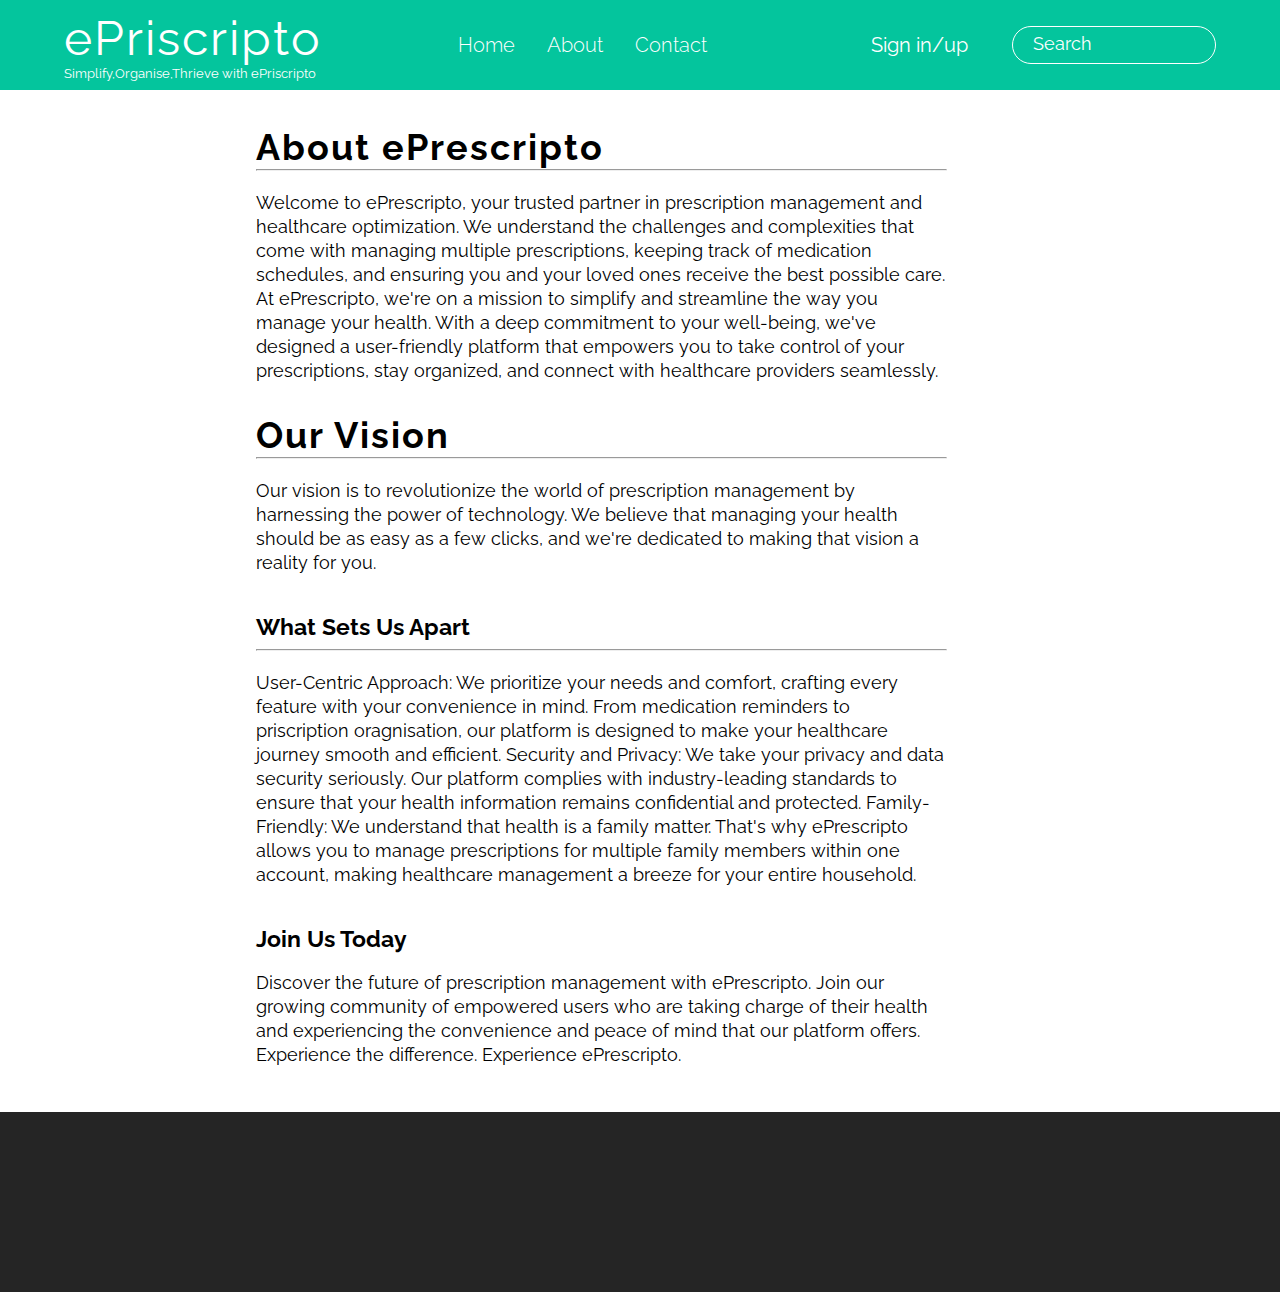
==== about.html @ c8389769 "feat:add about section;add how to use section;minor changes;" ====
<!DOCTYPE html>
<html lang="en">
<head>
    <meta charset="UTF-8">
    <meta name="viewport" content="width=device-width, initial-scale=1.0">
    <link rel="stylesheet" href="css/style.css">
    <link rel="stylesheet" href="css/about.styles.css">
    <title>ePriscripto-About</title>
</head>
<body>
    <header>
        <nav class="navbar-container">
            <div class="logo">
                <span class="brand">ePriscripto</span>
                <span class="tagline">Simplify,Organise,Thrieve with ePriscripto</span>
            </div>
            <ul class="navbar-container-left">
                <li><a href="index.html">Home</a></li>
                <li><a href="about.html">About</a></li>
                <li><a href="contact">Contact</a></li>
            </ul>
            <ul class="navbar-container-right">
                <li>Sign in/up</li>
                <li class="search-box"><input type="text" placeholder="Search"></li>
            </ul>
        </nav>
    </header>
    <section class="about-section">
        <div class="about-container">
            <h1>About ePrescripto <hr></h1>

Welcome to ePrescripto, your trusted partner in prescription management and healthcare optimization. 
We understand the challenges and complexities that come with managing multiple prescriptions, keeping track of medication schedules, 
and ensuring you and your loved ones receive the best possible care.

At ePrescripto, we're on a mission to simplify and streamline the way you manage your health. 
With a deep commitment to your well-being, we've designed a user-friendly platform that empowers you to take control of your prescriptions, 
stay organized, and connect with healthcare providers seamlessly.

<h1>Our Vision <hr></h1>

Our vision is to revolutionize the world of prescription management by harnessing the power of technology. 
We believe that managing your health should be as easy as a few clicks, and we're dedicated to making that vision a reality for you.

<h3>What Sets Us Apart <hr></h3>

User-Centric Approach: We prioritize your needs and comfort, crafting every feature with your convenience in mind. 
From medication reminders to priscription oragnisation, our platform is designed to make your healthcare journey smooth and efficient.

Security and Privacy: We take your privacy and data security seriously. 
Our platform complies with industry-leading standards to ensure that your health information remains confidential and protected.

Family-Friendly: We understand that health is a family matter. 
That's why ePrescripto allows you to manage prescriptions for multiple family members within one account, 
making healthcare management a breeze for your entire household.

<h3>Join Us Today</h3>

Discover the future of prescription management with ePrescripto. Join our growing community of 
empowered users who are taking charge of their health and experiencing the convenience and peace of mind that our platform offers.

Experience the difference. Experience ePrescripto.
        </div>
    </section>
    <footer>
        <div>

        </div>
    </footer>
</body>
</html>
---- css/style.css ----
@import url('https://fonts.googleapis.com/css2?family=Raleway:ital,wght@0,100;0,200;0,300;0,400;1,600&display=swap');

:root {
    --green: #04C59D;
    --text: white;
}

* {font-family: "Raleway";
    margin: 0;
    padding: 0;
    box-sizing: border-box;
    scroll-behavior: smooth;
}

li {
    list-style: none;
}

a {
    color: white;
    text-decoration: none;

}

a:hover {
    text-decoration: underline;
}

.heading{
    font-size: 42px;
    text-align: center;
    margin-bottom: 5vh;
}
.top-bar{
    height:5vh;
    width: 60%;
    display: flex;
    justify-content: center;
    align-items: center;
    gap: 10%;
}
.top-bar i{
    color:var(--green);
}
.navbar-container {
    position: sticky;
    top: 0;
    padding: 0 5%;
    width: 100%;
    color: white;
    height: 10vh;
    background-color: var(--green);
    display: flex;
    justify-content: space-between;
    align-items: center;
    font-size: 20px;
    z-index: 1;
}

.navbar-container .logo {
    display: flex;
    flex-direction: column;
    flex-grow: 1;
}

.navbar-container .logo .brand {
    font-size: 2.4em;
    letter-spacing: 2px;
}

.navbar-container .logo .tagline {
    font-size: 13px;
}

.navbar-container-left {
    font-weight: 300;
    display: flex;
    gap: 10%;
    flex-grow: 1;

}

.navbar-container-right {
    display: flex;
    justify-content: flex-end;
    align-items: center;
    flex-grow: 1;
    gap: 10%;
}
.navbar-container-right .search-box input{
    background-color:transparent ;
    padding:10px;
    padding-left:20px;
    border:var(--text) 1px solid;
    border-radius: 50px;
    transition: all 0.3s;
}
.navbar-container-right .search-box input::placeholder{
    font-size: 18px;
    color:var(--text);
}
.navbar-container-right .search-box input:focus{
    outline:none;
    transform:scale(1.1) ;
}

#home {
    /* background-color: #a7d1d3; */
    position: relative;
    width: 100%;
    height: 85vh;
    display: flex;
    justify-content: center;
    align-items: center;
}

.home-container {
    padding: 10px;
    display: flex;
    justify-content: center;
}

.brand-tagline-container {
    max-width: 40%;
}

.brand-tagline-container .brand {
    font-size: 6em;
    letter-spacing: 2px;
}

.brand-tagline-container .tagline {
    margin: 10px 0;
    width: 0;
    max-width: max-content;
    text-wrap: nowrap;
    text-overflow: hidden;
    overflow: hidden;
    font-weight: 500;
    font-size: 28px;
    animation: animate 8s infinite, cursor .6s infinite alternate step-end;
    border-right: 1px solid;
}

@keyframes cursor {
    50% {
        border-color: transparent;
    }

}

@keyframes animate {

    0%,
    100% {
        width: 0;
    }


    90% {
        width: 100%;
    }

}

.description {
    font-size: 20px;
    line-height: 30px;
    font-weight: 100;
}

.brand-tagline-container .btn-container {
    margin-top: 15px;
    display: flex;
    gap: 5%;
}

.brand-tagline-container .btn-container .learn-more {
    background-color: #494242;
}

.btn-container button {

    color: var(--text);
    border-color: transparent;
    border-radius: 10px;
    padding: 5px;
    font-size: 22px;
    background-color: var(--green);
}

.feature-section {
    position: relative;
    
    background-color: var(--green);
    padding:5%;
    color:var(--text);
}
.feature-section .heading{
    color:var(--text);
}

.feature-section .features-container {
    display: flex;
    justify-content: center;
    align-items: center;
    gap: 5%;

}

.feature {
    border-radius: 10px;
    text-align: center;
    padding: 20px 10px;
    box-shadow: 0 0 10px 10px rgba(0, 0, 0, 0.1);
    width: 20%;
    height: 20vh;
    background-color: rgba(0, 0, 0, 0.5);
    transition: 0.4s all ;
}
.feature:hover{
    transform: scale(1.1);
}

.feature h2 {
    
    margin-bottom: 20px;
    font-weight: 500;
}

.feature span {
    font-size: 18px;
    line-height: 25px;
    font-weight: 200;
}

.doctors-section{
    padding:1%;
    width: 100%;
    height: 40vh;
    display: flex;
    justify-content: center;
    align-items: center;
    flex-direction: column;
}
.doctor-info-container{
    display: flex;
    justify-content: center;
    gap:30%;
}
.doctor{
    display:flex;
    flex-direction: column;
    justify-content: center;
    align-items: center;
}
.doctor img{
    width:100px;
}
.how-to-use-section{
    width: 80%;
    margin:5vh auto;
}
.how-to-use-section h4{
    color:var(--green);
    font-size: 24px;
    margin:20px 0 10px;
}
.how-to-use-section .step-des{
width: 70%;
}

footer {
    height: 20vh;
    width: 100%;
    background-color: #252525;
}
---- css/about.styles.css ----
.about-section{
    width:60%;
    margin:5vh auto;
}
hr{
    margin-top: 10px;
}
.about-container h1{
font-size: 2em;
margin:40px 0 20px;
letter-spacing: 2px;
}
h3{
    font-size: 1.3em;
    margin:40px 0 20px;
}
.about-container{
    font-size: 18px;
    line-height: 24px;
    width: 90%;
}
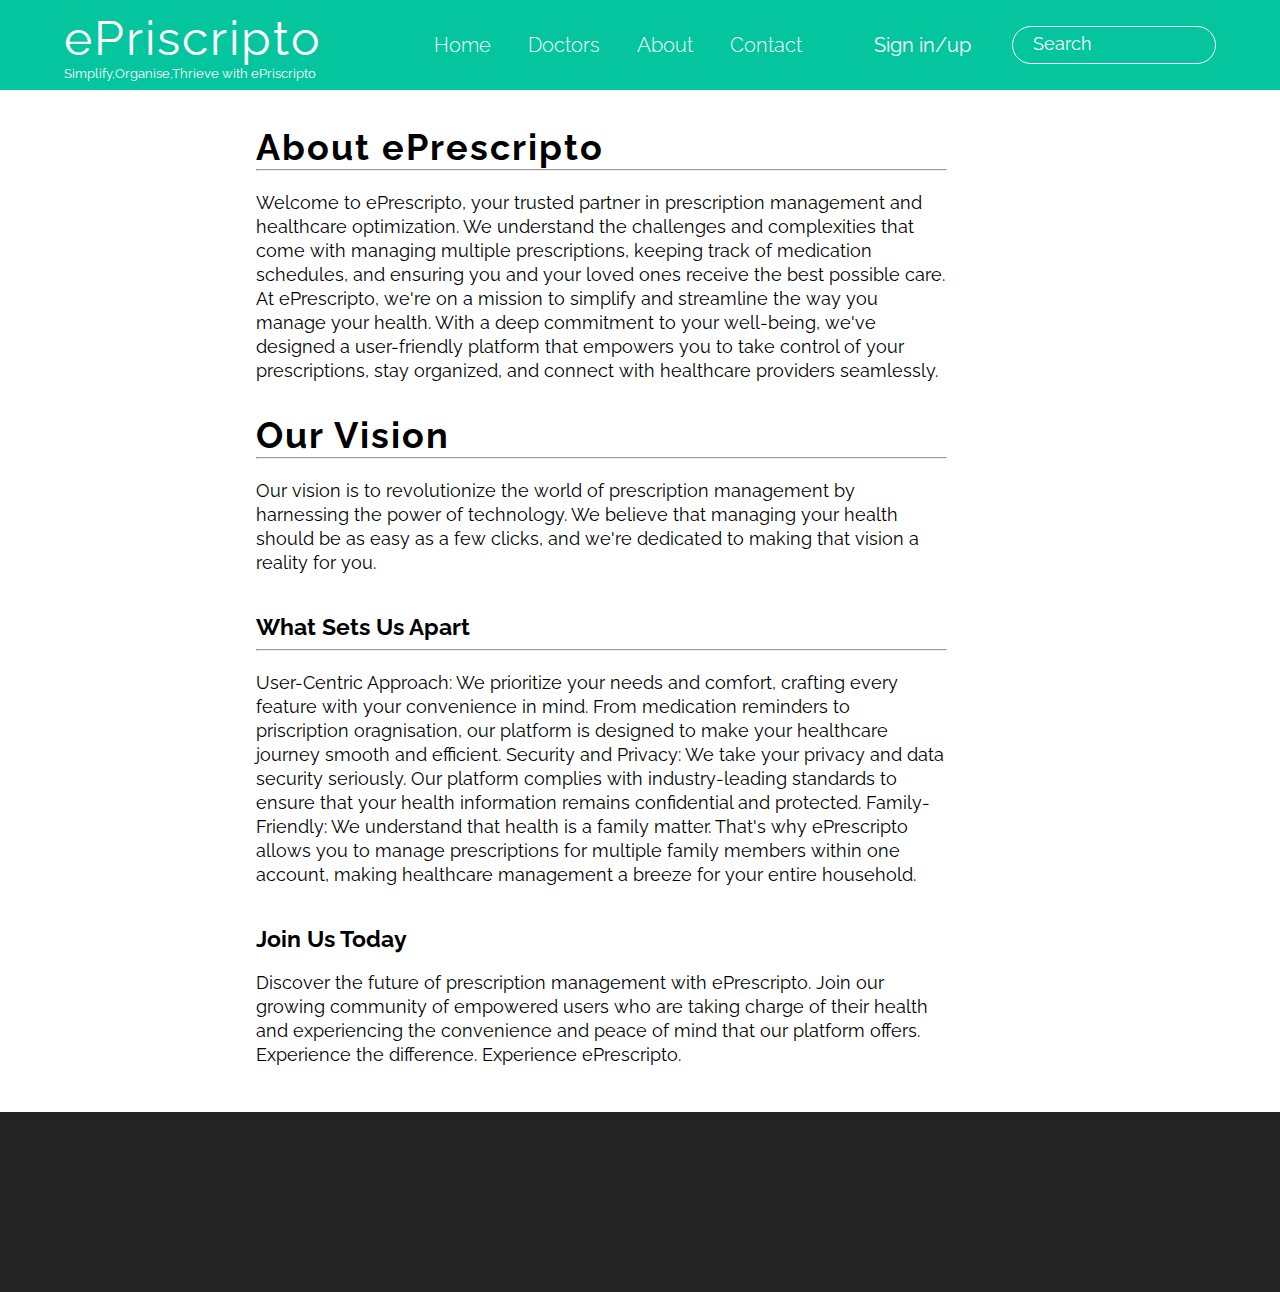
==== commit 7339d068: "feat:add doctors section;add contact us;add sign in/up;" ====
--- a/about.html
+++ b/about.html
@@ -16,8 +16,9 @@
             </div>
             <ul class="navbar-container-left">
                 <li><a href="index.html">Home</a></li>
+                <li><a href="index.html#contact-us">Doctors</a></li>
                 <li><a href="about.html">About</a></li>
-                <li><a href="contact">Contact</a></li>
+                <li><a href="index.html#contact-us">Contact</a></li>
             </ul>
             <ul class="navbar-container-right">
                 <li>Sign in/up</li>
--- a/css/style.css
+++ b/css/style.css
@@ -5,7 +5,8 @@
     --text: white;
 }
 
-* {font-family: "Raleway";
+* {
+    font-family: "Raleway";
     margin: 0;
     padding: 0;
     box-sizing: border-box;
@@ -26,22 +27,39 @@
     text-decoration: underline;
 }
 
-.heading{
+input:focus {
+    outline: none;
+}
+
+.heading {
     font-size: 42px;
     text-align: center;
     margin-bottom: 5vh;
 }
-.top-bar{
-    height:5vh;
+
+.controller {
+    font-size: 3em;
+    cursor: pointer;
+}
+
+
+/* styles for the top bar starts here */
+.top-bar {
+    height: 5vh;
     width: 60%;
     display: flex;
     justify-content: center;
     align-items: center;
     gap: 10%;
 }
-.top-bar i{
-    color:var(--green);
-}
+
+.fa {
+    color: var(--green);
+}
+
+/* top bar style ends here */
+
+/* styles for navigation bar starts here */
 .navbar-container {
     position: sticky;
     top: 0;
@@ -54,21 +72,26 @@
     justify-content: space-between;
     align-items: center;
     font-size: 20px;
-    z-index: 1;
+    z-index: 10;
 }
 
 .navbar-container .logo {
-    display: flex;
-    flex-direction: column;
     flex-grow: 1;
 }
 
-.navbar-container .logo .brand {
+.logo {
+    color: var(--text);
+    display: flex;
+    flex-direction: column;
+
+}
+
+.logo .brand {
     font-size: 2.4em;
     letter-spacing: 2px;
 }
 
-.navbar-container .logo .tagline {
+.logo .tagline {
     font-size: 13px;
 }
 
@@ -87,22 +110,27 @@
     flex-grow: 1;
     gap: 10%;
 }
-.navbar-container-right .search-box input{
-    background-color:transparent ;
-    padding:10px;
-    padding-left:20px;
-    border:var(--text) 1px solid;
+
+.navbar-container-right .search-box input {
+    background-color: transparent;
+    padding: 10px;
+    padding-left: 20px;
+    border: var(--text) 1px solid;
     border-radius: 50px;
     transition: all 0.3s;
 }
-.navbar-container-right .search-box input::placeholder{
+
+.navbar-container-right .search-box input::placeholder {
     font-size: 18px;
-    color:var(--text);
-}
-.navbar-container-right .search-box input:focus{
-    outline:none;
-    transform:scale(1.1) ;
-}
+    color: var(--text);
+}
+
+.navbar-container-right .search-box input:focus {
+
+    transform: scale(1.1);
+}
+
+/* styles for navigation bar ends here */
 
 #home {
     /* background-color: #a7d1d3; */
@@ -110,14 +138,38 @@
     width: 100%;
     height: 85vh;
     display: flex;
-    justify-content: center;
-    align-items: center;
+    flex-direction: column;
+    justify-content: center;
+    align-items: center;
+}
+
+#home .illustration {
+    width: 30%;
+}
+
+#home .controller-container {
+    position: relative;
+    bottom: 10%;
+    left: 30%;
+    display: flex;
+    gap: 20px;
+}
+
+.controller-container .controller {
+    background-color: var(--green);
+    border-radius: 10%;
+    padding: 0 10px 6px;
+    color: white;
 }
 
 .home-container {
+    width: 90%;
+    height: 80%;
     padding: 10px;
     display: flex;
-    justify-content: center;
+    box-shadow: 0 0 10px 0px rgba(6, 197, 157, 0.9);
+    justify-content: center;
+    align-items: center;
 }
 
 .brand-tagline-container {
@@ -138,7 +190,7 @@
     overflow: hidden;
     font-weight: 500;
     font-size: 28px;
-    animation: animate 8s infinite, cursor .6s infinite alternate step-end;
+    animation: animate 8s infinite, cursor .6s infinite alternate;
     border-right: 1px solid;
 }
 
@@ -175,29 +227,28 @@
     gap: 5%;
 }
 
-.brand-tagline-container .btn-container .learn-more {
+.styled {
     background-color: #494242;
 }
 
-.btn-container button {
-
+button {
+    width: max-content;
     color: var(--text);
     border-color: transparent;
     border-radius: 10px;
-    padding: 5px;
-    font-size: 22px;
+    padding: 5px 20px;
+    font-size: 18px;
     background-color: var(--green);
 }
 
 .feature-section {
-    position: relative;
-    
     background-color: var(--green);
-    padding:5%;
-    color:var(--text);
-}
-.feature-section .heading{
-    color:var(--text);
+    padding: 2% 0 5%;
+    color: var(--text);
+}
+
+.feature-section .heading {
+    color: var(--text);
 }
 
 .feature-section .features-container {
@@ -215,15 +266,16 @@
     box-shadow: 0 0 10px 10px rgba(0, 0, 0, 0.1);
     width: 20%;
     height: 20vh;
-    background-color: rgba(0, 0, 0, 0.5);
-    transition: 0.4s all ;
-}
-.feature:hover{
+    background-color: #192e36;
+    transition: 0.4s all;
+}
+
+.feature:hover {
     transform: scale(1.1);
 }
 
 .feature h2 {
-    
+
     margin-bottom: 20px;
     font-weight: 500;
 }
@@ -234,44 +286,139 @@
     font-weight: 200;
 }
 
-.doctors-section{
-    padding:1%;
-    width: 100%;
-    height: 40vh;
-    display: flex;
-    justify-content: center;
-    align-items: center;
-    flex-direction: column;
-}
-.doctor-info-container{
-    display: flex;
-    justify-content: center;
-    gap:30%;
-}
-.doctor{
-    display:flex;
-    flex-direction: column;
-    justify-content: center;
-    align-items: center;
-}
-.doctor img{
-    width:100px;
-}
-.how-to-use-section{
+.doctors-section {
+    padding: 1%;
+    width: 100%;
+    height: max-content;
+    display: flex;
+    justify-content: center;
+    align-items: center;
+    flex-direction: column;
+    background-color: var(--green);
+    color: var(--text);
+}
+
+.doctors-section img {
+    width: 20%;
+    height: 100%;
+}
+
+.doctors-section .doctor-main-container {
+    display: flex;
+    overflow: hidden;
+    justify-content: center;
+    align-items: center;
+    gap: 1%;
+}
+
+.doctor-info-container {
+    padding: 0 20px;
+    display: flex;
+    justify-content: center;
+    align-items: center;
+    gap: 10%;
+}
+
+.doctor {
+    background-color: rgba(37, 37, 37, 0.5);
+    padding: 10px;
+    border-radius: 20px;
+    display: flex;
+    flex-direction: column;
+    justify-content: center;
+    align-items: center;
+    transition: all 0.3s;
+}
+
+.doctor:hover {
+    transform: scale(1.1);
+}
+
+.doctor img {
+    width: 100%;
+}
+
+.how-to-use-section {
+    position: relative;
     width: 80%;
-    margin:5vh auto;
-}
-.how-to-use-section h4{
-    color:var(--green);
-    font-size: 24px;
-    margin:20px 0 10px;
-}
-.how-to-use-section .step-des{
-width: 70%;
+    margin: 10vh auto;
+}
+
+.steps-container {
+    padding: 2% 10% 5%;
+    box-shadow: 0 0 10px 0 rgba(6, 197, 157, 0.9);
+}
+
+.how-to-use-section h4 {
+    color: var(--green);
+    font-size: 22px;
+    margin: 20px 0 10px;
+}
+
+.how-to-use-section .step-des {
+    width: 70%;
+}
+
+.how-to-use-section img {
+    width: 40%;
+    height: 90%;
+    float: right;
+}
+
+.contact-section {
+    margin: 5vh 0;
+    display: flex;
+    flex-direction: column;
+    justify-content: center;
+    align-items: center;
+}
+
+.contact-form-container form {
+    display: flex;
+    flex-direction: column;
+}
+
+.contact-form-container form input,
+textarea {
+    font-size: 18px;
+    margin: 10px 0;
+    padding: 10px;
+    border: var(--green) 1px solid;
 }
 
 footer {
+    position: relative;
+    color: var(--text);
     height: 20vh;
     width: 100%;
     background-color: #252525;
+    display: flex;
+    flex-direction: column;
+    justify-content: center;
+
+}
+
+ footer li{
+    margin-left: 15px;
+list-style:disc;
+padding:5px;
+}
+.footer-container {
+    display: flex;
+    justify-content: space-evenly;
+    align-items: center;
+}
+
+.footer-container .details-container {
+    display: flex;
+    flex-direction: column;
+    gap: 10px;
+}
+
+.bottom-bar {
+    width: 100%;
+    background-color: black;
+    text-align: center;
+    position: absolute;
+    bottom: 0;
 }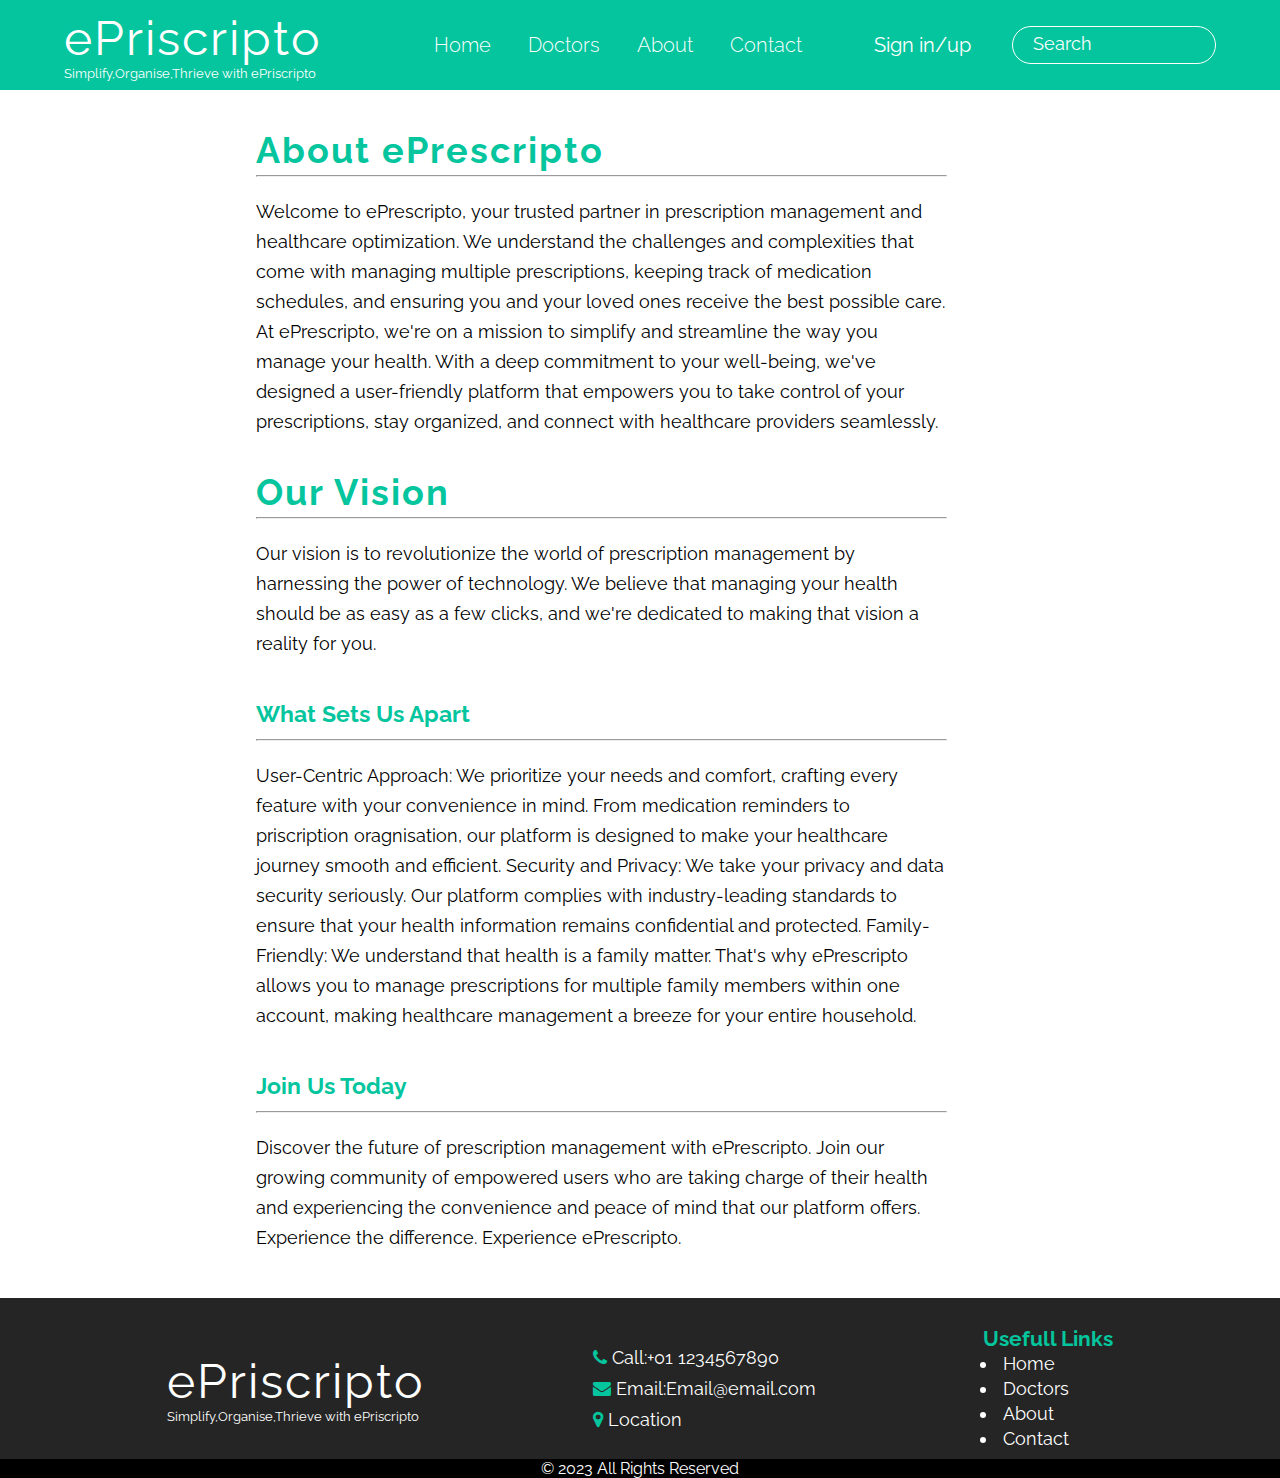
==== commit 5d976069: "chore:minor changes;" ====
--- a/about.html
+++ b/about.html
@@ -5,6 +5,8 @@
     <meta name="viewport" content="width=device-width, initial-scale=1.0">
     <link rel="stylesheet" href="css/style.css">
     <link rel="stylesheet" href="css/about.styles.css">
+    <link rel="stylesheet"
+    href="https://cdnjs.cloudflare.com/ajax/libs/font-awesome/4.7.0/css/font-awesome.min.css">
     <title>ePriscripto-About</title>
 </head>
 <body>
@@ -55,7 +57,7 @@
 That's why ePrescripto allows you to manage prescriptions for multiple family members within one account, 
 making healthcare management a breeze for your entire household.
 
-<h3>Join Us Today</h3>
+<h3>Join Us Today <hr></h3>
 
 Discover the future of prescription management with ePrescripto. Join our growing community of 
 empowered users who are taking charge of their health and experiencing the convenience and peace of mind that our platform offers.
@@ -64,9 +66,27 @@
         </div>
     </section>
     <footer>
-        <div>
-
+        <div class="footer-container">
+            <div class="logo">
+                <span class="brand">ePriscripto</span>
+                <span class="tagline">Simplify,Organise,Thrieve with ePriscripto</span>
+            </div>
+            <div class="details-container">
+                <span><i class="fa fa-phone"></i> Call:+01 1234567890</span>
+                <span><i class="fa fa-envelope"></i> Email:Email@email.com</span>
+                <span><i class="fa fa-map-marker"></i> Location</span>
+            </div>
+            <div class="important-links-container">
+                <h3>Usefull Links</h3>
+                <ul>
+                    <li><a href="#home">Home</a></li>
+                    <li><a href="#doctors">Doctors</a></li>
+                    <li><a href="about.html">About</a></li>
+                    <li><a href="#contact-us">Contact</a></li>
+                </ul>
+            </div>
         </div>
+        <div class="bottom-bar">&copy; 2023 All Rights Reserved</div>
     </footer>
 </body>
 </html>--- a/css/style.css
+++ b/css/style.css
@@ -74,7 +74,9 @@
     font-size: 20px;
     z-index: 10;
 }
-
+header{
+    position: relative;
+}
 .navbar-container .logo {
     flex-grow: 1;
 }
@@ -134,7 +136,7 @@
 
 #home {
     /* background-color: #a7d1d3; */
-    position: relative;
+    
     width: 100%;
     height: 85vh;
     display: flex;
@@ -150,7 +152,6 @@
 #home .controller-container {
     position: relative;
     bottom: 10%;
-    left: 30%;
     display: flex;
     gap: 20px;
 }
@@ -177,7 +178,7 @@
 }
 
 .brand-tagline-container .brand {
-    font-size: 6em;
+    font-size: 5em;
     letter-spacing: 2px;
 }
 
@@ -189,7 +190,7 @@
     text-overflow: hidden;
     overflow: hidden;
     font-weight: 500;
-    font-size: 28px;
+    font-size: 1.4em;
     animation: animate 8s infinite, cursor .6s infinite alternate;
     border-right: 1px solid;
 }
@@ -242,6 +243,7 @@
 }
 
 .feature-section {
+    position: relative;
     background-color: var(--green);
     padding: 2% 0 5%;
     color: var(--text);
@@ -287,6 +289,7 @@
 }
 
 .doctors-section {
+    position: relative;
     padding: 1%;
     width: 100%;
     height: max-content;
@@ -305,7 +308,7 @@
 
 .doctors-section .doctor-main-container {
     display: flex;
-    overflow: hidden;
+    
     justify-content: center;
     align-items: center;
     gap: 1%;
@@ -366,6 +369,7 @@
 }
 
 .contact-section {
+    position: relative;
     margin: 5vh 0;
     display: flex;
     flex-direction: column;
@@ -386,8 +390,8 @@
     border: var(--green) 1px solid;
 }
 
-footer {
-    position: relative;
+footer {position:relative;
+  
     color: var(--text);
     height: 20vh;
     width: 100%;
@@ -401,12 +405,16 @@
  footer li{
     margin-left: 15px;
 list-style:disc;
-padding:5px;
+padding:2px 5px;
 }
 .footer-container {
     display: flex;
     justify-content: space-evenly;
     align-items: center;
+    font-size: 18px;
+}
+.footer-container .brand{
+font-size: 48px;
 }
 
 .footer-container .details-container {
@@ -421,4 +429,27 @@
     text-align: center;
     position: absolute;
     bottom: 0;
+}
+
+
+@media  (max-width:1300px) {
+    .brand-tagline-container{
+        max-width: 50%;
+    }
+    /* .brand-tagline-container .brand{
+        font-size: 4em;
+    }
+     .brand-tagline-container .tagline{ 
+font-size: 1.2em;
+    }
+    .description {
+        font-size: 16px;
+        line-height: 20px;
+        font-weight: 100;
+    }
+    
+    .brand-tagline-container .btn-container {
+        margin-top: 15px;
+        gap: 2%;
+    } */
 }--- a/css/about.styles.css
+++ b/css/about.styles.css
@@ -10,13 +10,17 @@
 margin:40px 0 20px;
 letter-spacing: 2px;
 }
-h3{
+.about-container h3{
     font-size: 1.3em;
     margin:40px 0 20px;
 }
+h1,h3{
+    color:#04C59D;
+}
 .about-container{
+    position: relative;
     font-size: 18px;
-    line-height: 24px;
+    line-height: 30px;
     width: 90%;
 }
 
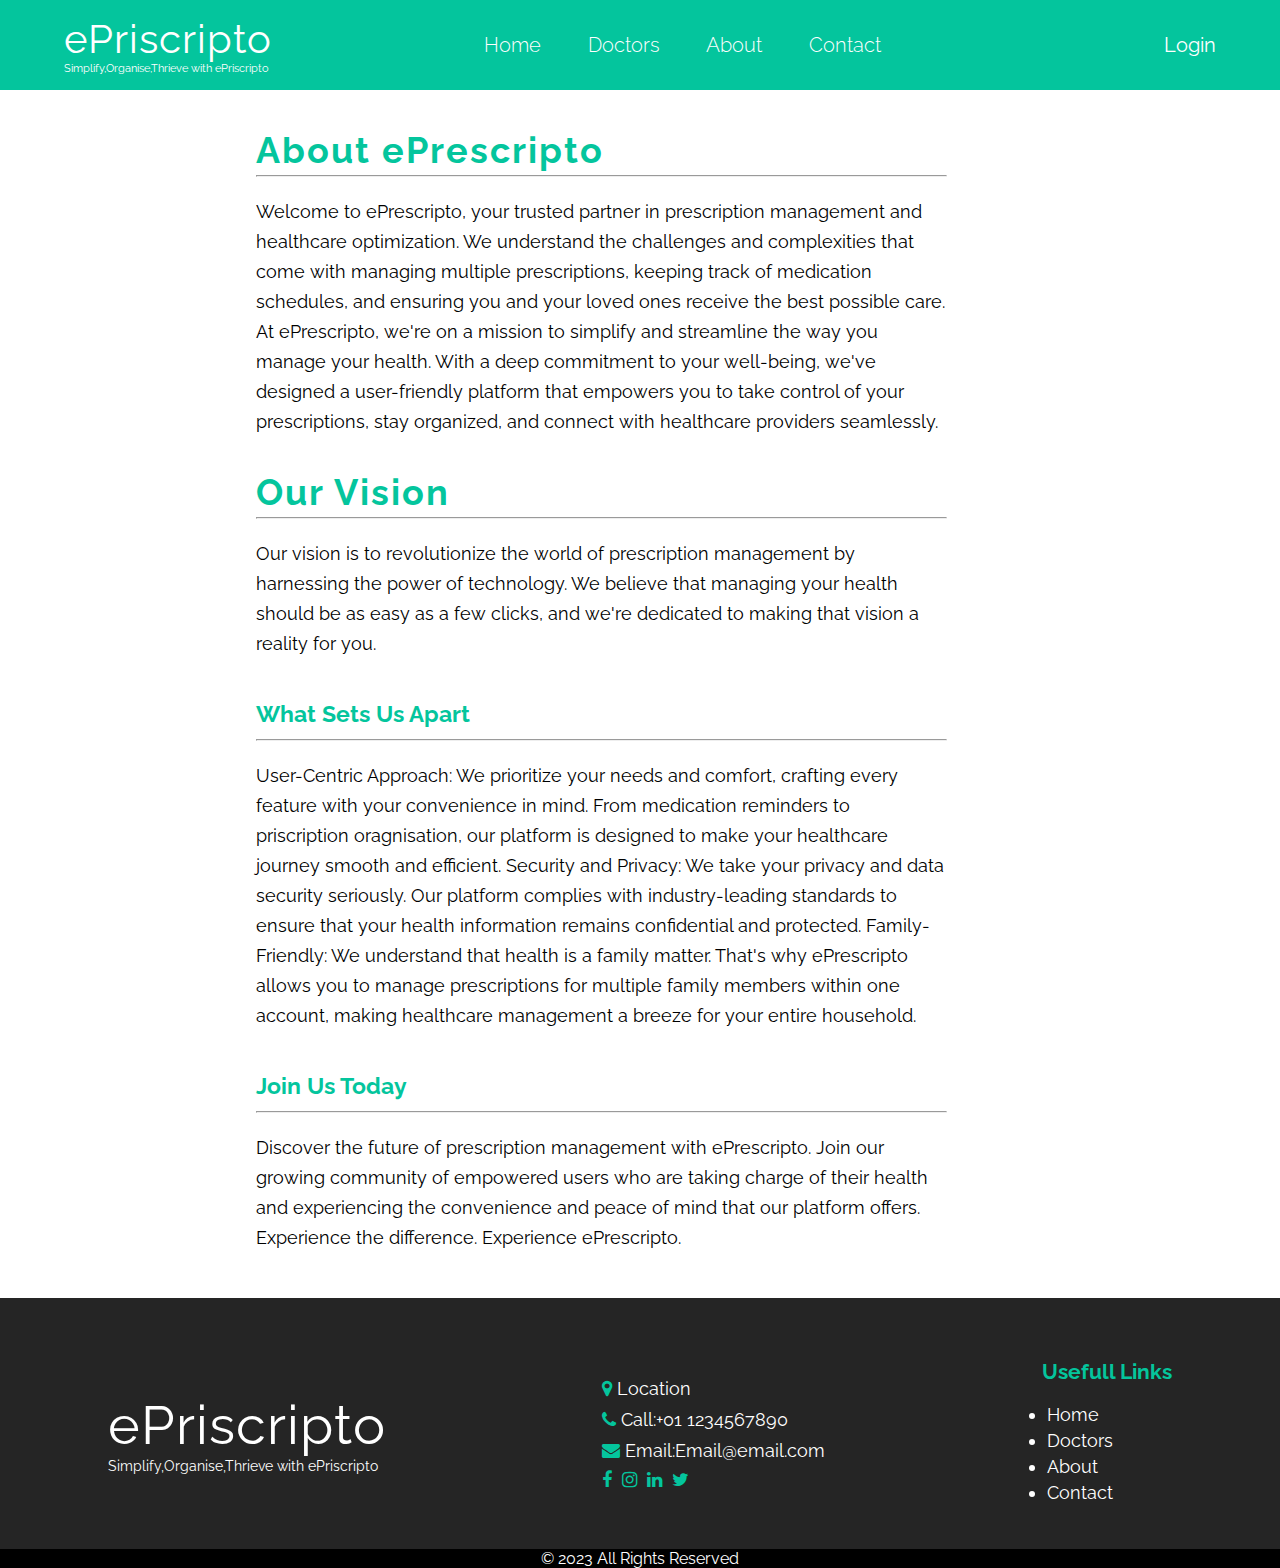
==== commit dc35487b: "chore:minor changes to  sections;nav bar and footer fix;" ====
--- a/about.html
+++ b/about.html
@@ -1,92 +1,113 @@
 <!DOCTYPE html>
 <html lang="en">
-<head>
-    <meta charset="UTF-8">
-    <meta name="viewport" content="width=device-width, initial-scale=1.0">
-    <link rel="stylesheet" href="css/style.css">
-    <link rel="stylesheet" href="css/about.styles.css">
-    <link rel="stylesheet"
-    href="https://cdnjs.cloudflare.com/ajax/libs/font-awesome/4.7.0/css/font-awesome.min.css">
-    <title>ePriscripto-About</title>
-</head>
-<body>
-    <header>
-        <nav class="navbar-container">
-            <div class="logo">
-                <span class="brand">ePriscripto</span>
-                <span class="tagline">Simplify,Organise,Thrieve with ePriscripto</span>
+
+    <head>
+        <meta charset="UTF-8">
+        <meta name="viewport" content="width=device-width, initial-scale=1.0">
+        <link rel="stylesheet" href="css/style.css">
+        <link rel="stylesheet" href="css/about.styles.css">
+        <link rel="stylesheet"
+            href="https://cdnjs.cloudflare.com/ajax/libs/font-awesome/4.7.0/css/font-awesome.min.css">
+        <title>ePriscripto-About</title>
+    </head>
+
+    <body>
+        <header>
+            <nav class="navbar-container">
+                <div class="logo">
+                    <span class="brand">ePriscripto</span>
+                    <span class="tagline">Simplify,Organise,Thrieve with ePriscripto</span>
+                </div>
+                <ul class="navbar-container-left">
+                    <li><a href="index.html">Home</a></li>
+                    <li><a href="index.html#contact-us">Doctors</a></li>
+                    <li><a href="about.html">About</a></li>
+                    <li><a href="index.html#contact-us">Contact</a></li>
+                </ul>
+                <ul class="navbar-container-right">
+                    <li><a href="signin-up.html">Login</a></li>
+                </ul>
+            </nav>
+        </header>
+        <section class="about-section">
+            <div class="about-container">
+                <h1>About ePrescripto
+                    <hr>
+                </h1>
+
+                Welcome to ePrescripto, your trusted partner in prescription management and healthcare optimization.
+                We understand the challenges and complexities that come with managing multiple prescriptions, keeping
+                track of medication schedules,
+                and ensuring you and your loved ones receive the best possible care.
+
+                At ePrescripto, we're on a mission to simplify and streamline the way you manage your health.
+                With a deep commitment to your well-being, we've designed a user-friendly platform that empowers you to
+                take control of your prescriptions,
+                stay organized, and connect with healthcare providers seamlessly.
+
+                <h1>Our Vision
+                    <hr>
+                </h1>
+
+                Our vision is to revolutionize the world of prescription management by harnessing the power of
+                technology.
+                We believe that managing your health should be as easy as a few clicks, and we're dedicated to making
+                that vision a reality for you.
+
+                <h3>What Sets Us Apart
+                    <hr>
+                </h3>
+
+                User-Centric Approach: We prioritize your needs and comfort, crafting every feature with your
+                convenience in mind.
+                From medication reminders to priscription oragnisation, our platform is designed to make your healthcare
+                journey smooth and efficient.
+
+                Security and Privacy: We take your privacy and data security seriously.
+                Our platform complies with industry-leading standards to ensure that your health information remains
+                confidential and protected.
+
+                Family-Friendly: We understand that health is a family matter.
+                That's why ePrescripto allows you to manage prescriptions for multiple family members within one
+                account,
+                making healthcare management a breeze for your entire household.
+
+                <h3>Join Us Today
+                    <hr>
+                </h3>
+
+                Discover the future of prescription management with ePrescripto. Join our growing community of
+                empowered users who are taking charge of their health and experiencing the convenience and peace of mind
+                that our platform offers.
+
+                Experience the difference. Experience ePrescripto.
             </div>
-            <ul class="navbar-container-left">
-                <li><a href="index.html">Home</a></li>
-                <li><a href="index.html#contact-us">Doctors</a></li>
-                <li><a href="about.html">About</a></li>
-                <li><a href="index.html#contact-us">Contact</a></li>
-            </ul>
-            <ul class="navbar-container-right">
-                <li>Sign in/up</li>
-                <li class="search-box"><input type="text" placeholder="Search"></li>
-            </ul>
-        </nav>
-    </header>
-    <section class="about-section">
-        <div class="about-container">
-            <h1>About ePrescripto <hr></h1>
+        </section>
+        <footer>
+            <div class="footer-container">
+                <div class="logo">
+                    <span class="brand">ePriscripto</span>
+                    <span class="tagline">Simplify,Organise,Thrieve with ePriscripto</span>
+                </div>
+                <div class="details-container">
+                    <span><i class="fa fa-map-marker"></i> Location</span>
+                    <span><i class="fa fa-phone"></i> Call:+01 1234567890</span>
+                    <span><i class="fa fa-envelope"></i> Email:Email@email.com</span>
+                    <span class="social-icons-container"><i class="fa fa-facebook"></i><i class="fa fa-instagram"></i><i
+                            class="fa fa-linkedin"></i><i class="fa fa-twitter"></i></span>
+                </div>
+                <div class="important-links-container">
+                    <h3>Usefull Links</h3>
+                    <ul>
+                        <li><a href="index.html">Home</a></li>
+                        <li><a href="index.html#contact-us">Doctors</a></li>
+                        <li><a href="about.html">About</a></li>
+                        <li><a href="index.html#contact-us">Contact</a></li>
+                    </ul>
+                </div>
+            </div>
+            <div class="bottom-bar">&copy; 2023 All Rights Reserved</div>
+        </footer>
+    </body>
 
-Welcome to ePrescripto, your trusted partner in prescription management and healthcare optimization. 
-We understand the challenges and complexities that come with managing multiple prescriptions, keeping track of medication schedules, 
-and ensuring you and your loved ones receive the best possible care.
-
-At ePrescripto, we're on a mission to simplify and streamline the way you manage your health. 
-With a deep commitment to your well-being, we've designed a user-friendly platform that empowers you to take control of your prescriptions, 
-stay organized, and connect with healthcare providers seamlessly.
-
-<h1>Our Vision <hr></h1>
-
-Our vision is to revolutionize the world of prescription management by harnessing the power of technology. 
-We believe that managing your health should be as easy as a few clicks, and we're dedicated to making that vision a reality for you.
-
-<h3>What Sets Us Apart <hr></h3>
-
-User-Centric Approach: We prioritize your needs and comfort, crafting every feature with your convenience in mind. 
-From medication reminders to priscription oragnisation, our platform is designed to make your healthcare journey smooth and efficient.
-
-Security and Privacy: We take your privacy and data security seriously. 
-Our platform complies with industry-leading standards to ensure that your health information remains confidential and protected.
-
-Family-Friendly: We understand that health is a family matter. 
-That's why ePrescripto allows you to manage prescriptions for multiple family members within one account, 
-making healthcare management a breeze for your entire household.
-
-<h3>Join Us Today <hr></h3>
-
-Discover the future of prescription management with ePrescripto. Join our growing community of 
-empowered users who are taking charge of their health and experiencing the convenience and peace of mind that our platform offers.
-
-Experience the difference. Experience ePrescripto.
-        </div>
-    </section>
-    <footer>
-        <div class="footer-container">
-            <div class="logo">
-                <span class="brand">ePriscripto</span>
-                <span class="tagline">Simplify,Organise,Thrieve with ePriscripto</span>
-            </div>
-            <div class="details-container">
-                <span><i class="fa fa-phone"></i> Call:+01 1234567890</span>
-                <span><i class="fa fa-envelope"></i> Email:Email@email.com</span>
-                <span><i class="fa fa-map-marker"></i> Location</span>
-            </div>
-            <div class="important-links-container">
-                <h3>Usefull Links</h3>
-                <ul>
-                    <li><a href="#home">Home</a></li>
-                    <li><a href="#doctors">Doctors</a></li>
-                    <li><a href="about.html">About</a></li>
-                    <li><a href="#contact-us">Contact</a></li>
-                </ul>
-            </div>
-        </div>
-        <div class="bottom-bar">&copy; 2023 All Rights Reserved</div>
-    </footer>
-</body>
 </html>--- a/css/style.css
+++ b/css/style.css
@@ -3,6 +3,8 @@
 :root {
     --green: #04C59D;
     --text: white;
+    --shadow:rgba(6, 197, 157, 0.9);
+    --secondaryText:#252525;
 }
 
 * {
@@ -38,26 +40,13 @@
 }
 
 .controller {
-    font-size: 3em;
+    font-size: 2em;
     cursor: pointer;
-}
-
-
-/* styles for the top bar starts here */
-.top-bar {
-    height: 5vh;
-    width: 60%;
-    display: flex;
-    justify-content: center;
-    align-items: center;
-    gap: 10%;
 }
 
 .fa {
     color: var(--green);
 }
-
-/* top bar style ends here */
 
 /* styles for navigation bar starts here */
 .navbar-container {
@@ -65,7 +54,7 @@
     top: 0;
     padding: 0 5%;
     width: 100%;
-    color: white;
+    color: var(--text);
     height: 10vh;
     background-color: var(--green);
     display: flex;
@@ -73,10 +62,13 @@
     align-items: center;
     font-size: 20px;
     z-index: 10;
-}
-header{
-    position: relative;
-}
+    overflow: hidden;
+}
+
+header {
+    position: relative;
+}
+
 .navbar-container .logo {
     flex-grow: 1;
 }
@@ -85,16 +77,15 @@
     color: var(--text);
     display: flex;
     flex-direction: column;
-
 }
 
 .logo .brand {
-    font-size: 2.4em;
-    letter-spacing: 2px;
+    font-size: 2em;
+    letter-spacing: 1px;
 }
 
 .logo .tagline {
-    font-size: 13px;
+    font-size: 11px;
 }
 
 .navbar-container-left {
@@ -102,6 +93,7 @@
     display: flex;
     gap: 10%;
     flex-grow: 1;
+    flex-shrink: 2;
 
 }
 
@@ -135,10 +127,8 @@
 /* styles for navigation bar ends here */
 
 #home {
-    /* background-color: #a7d1d3; */
-    
-    width: 100%;
-    height: 85vh;
+    width: 100%;
+    height: 90vh;
     display: flex;
     flex-direction: column;
     justify-content: center;
@@ -146,7 +136,7 @@
 }
 
 #home .illustration {
-    width: 30%;
+    width: 100%;
 }
 
 #home .controller-container {
@@ -168,30 +158,32 @@
     height: 80%;
     padding: 10px;
     display: flex;
-    box-shadow: 0 0 10px 0px rgba(6, 197, 157, 0.9);
-    justify-content: center;
-    align-items: center;
+    box-shadow: 0 0 10px 0px var(--shadow);
+    justify-content: center;
+    align-items: center;
+    gap: 5%;
 }
 
 .brand-tagline-container {
-    max-width: 40%;
+    max-width: 50%;
+    height: 50%;
 }
 
 .brand-tagline-container .brand {
-    font-size: 5em;
-    letter-spacing: 2px;
+    font-size: 6em;
+    letter-spacing: 5px;
 }
 
 .brand-tagline-container .tagline {
-    margin: 10px 0;
-    width: 0;
+    margin: 5px 0 20px;
+    width: 33%;
     max-width: max-content;
     text-wrap: nowrap;
     text-overflow: hidden;
     overflow: hidden;
     font-weight: 500;
-    font-size: 1.4em;
-    animation: animate 8s infinite, cursor .6s infinite alternate;
+    font-size: 1.8em;
+    animation: animate 12s infinite, cursor .6s infinite alternate;
     border-right: 1px solid;
 }
 
@@ -199,37 +191,47 @@
     50% {
         border-color: transparent;
     }
-
 }
 
 @keyframes animate {
 
     0%,
     100% {
-        width: 0;
-    }
-
+        width: 33%;
+    }
 
     90% {
         width: 100%;
     }
-
 }
 
 .description {
-    font-size: 20px;
+    font-size: 24px;
     line-height: 30px;
     font-weight: 100;
 }
 
 .brand-tagline-container .btn-container {
-    margin-top: 15px;
+    margin-top: 25px;
     display: flex;
     gap: 5%;
 }
 
-.styled {
+.styled.learn-more{
     background-color: #494242;
+    transition: all 0.2s;
+}
+.styled.learn-more:hover{
+    transform: scale(1.1);
+    box-shadow: 0 0 20px 0 var(--secondaryText);
+}
+
+.get-started{
+    transition: all 0.2s;
+}
+.get-started:hover{
+transform: scale(1.1);
+box-shadow: 0 0 20px 0 var(--shadow);
 }
 
 button {
@@ -237,8 +239,9 @@
     color: var(--text);
     border-color: transparent;
     border-radius: 10px;
-    padding: 5px 20px;
+    padding: 10px 20px;
     font-size: 18px;
+    cursor: pointer;
     background-color: var(--green);
 }
 
@@ -258,7 +261,6 @@
     justify-content: center;
     align-items: center;
     gap: 5%;
-
 }
 
 .feature {
@@ -270,6 +272,10 @@
     height: 20vh;
     background-color: #192e36;
     transition: 0.4s all;
+    overflow: hidden;
+    display: flex;
+    flex-direction: column;
+    justify-content: space-evenly;
 }
 
 .feature:hover {
@@ -277,8 +283,6 @@
 }
 
 .feature h2 {
-
-    margin-bottom: 20px;
     font-weight: 500;
 }
 
@@ -290,7 +294,7 @@
 
 .doctors-section {
     position: relative;
-    padding: 1%;
+    padding: 2%;
     width: 100%;
     height: max-content;
     display: flex;
@@ -308,7 +312,7 @@
 
 .doctors-section .doctor-main-container {
     display: flex;
-    
+
     justify-content: center;
     align-items: center;
     gap: 1%;
@@ -319,7 +323,7 @@
     display: flex;
     justify-content: center;
     align-items: center;
-    gap: 10%;
+    gap: 5%;
 }
 
 .doctor {
@@ -343,7 +347,7 @@
 
 .how-to-use-section {
     position: relative;
-    width: 80%;
+    width: 85%;
     margin: 10vh auto;
 }
 
@@ -352,29 +356,85 @@
     box-shadow: 0 0 10px 0 rgba(6, 197, 157, 0.9);
 }
 
-.how-to-use-section h4 {
+.steps-container span {
+    font-size: 22px;
+}
+
+.steps-container ol>li {
+    list-style: decimal;
+
+}
+
+.step-heading {
     color: var(--green);
     font-size: 22px;
-    margin: 20px 0 10px;
-}
-
-.how-to-use-section .step-des {
+    margin: 20px 0 10px 20px;
+}
+
+.step-heading .step-des {
+    color: #252525;
+    font-size: 18px;
     width: 70%;
 }
 
-.how-to-use-section img {
+.step-heading img {
     width: 40%;
     height: 90%;
     float: right;
 }
 
+.testimonial-section {
+    padding: 1%;
+    width: 80%;
+    margin: 5vh auto;
+}
+
+.testimonial-container {
+    display: flex;
+    justify-content: center;
+    align-items: center;
+
+}
+
+.testimonial cite {
+    float: right;
+    font-size: 24px;
+}
+
+.testimonial blockquote {
+    margin: 20px 0;
+    font-size: 22px;
+    line-height: 22px;
+}
+
+.testimonial-container .controller {
+    background-color: var(--green);
+    padding: 15px 5px 30px;
+    color: var(--text);
+    font-size: 42px;
+}
+
+.testimonial {
+    max-width: 70%;
+    padding: 2% 4% 4%;
+    box-shadow: 0 0 5px 2px rgba(6, 197, 157, 0.9);
+}
+
 .contact-section {
-    position: relative;
-    margin: 5vh 0;
-    display: flex;
-    flex-direction: column;
-    justify-content: center;
-    align-items: center;
+    padding: 3%;
+    position: relative;
+    background-color: var(--green);
+    margin: 5vh 0 0;
+    display: flex;
+    flex-direction: column;
+    justify-content: center;
+    align-items: center;
+}
+
+.contact-main-container {
+    box-shadow: 0 0 10px 0px rgba(0, 0, 0, 0.7);
+    padding: 3%;
+    background-color: var(--text);
 }
 
 .contact-form-container form {
@@ -390,10 +450,11 @@
     border: var(--green) 1px solid;
 }
 
-footer {position:relative;
-  
-    color: var(--text);
-    height: 20vh;
+footer {
+    position: relative;
+
+    color: var(--text);
+    height: 30vh;
     width: 100%;
     background-color: #252525;
     display: flex;
@@ -402,25 +463,37 @@
 
 }
 
- footer li{
-    margin-left: 15px;
-list-style:disc;
-padding:2px 5px;
-}
 .footer-container {
     display: flex;
-    justify-content: space-evenly;
+    justify-content: space-around;
     align-items: center;
     font-size: 18px;
 }
-.footer-container .brand{
-font-size: 48px;
+
+.footer-container .brand {
+    font-size: 3em;
+}
+
+.footer-container .tagline {
+    font-size: .8em;
 }
 
 .footer-container .details-container {
     display: flex;
     flex-direction: column;
     gap: 10px;
+}
+.footer-container .details-container .social-icons-container{
+    display: flex;
+    gap:10px;
+}
+
+.footer-container .important-links-container h3 {
+    margin-bottom: 20px;
+}
+.footer-container .important-links-container li{
+    list-style: disc;
+    margin:5px;
 }
 
 .bottom-bar {
@@ -431,25 +504,73 @@
     bottom: 0;
 }
 
-
-@media  (max-width:1300px) {
-    .brand-tagline-container{
+@media (max-width:1350px) {
+    .brand-tagline-container {
         max-width: 50%;
     }
-    /* .brand-tagline-container .brand{
-        font-size: 4em;
-    }
-     .brand-tagline-container .tagline{ 
-font-size: 1.2em;
-    }
-    .description {
-        font-size: 16px;
-        line-height: 20px;
-        font-weight: 100;
-    }
-    
-    .brand-tagline-container .btn-container {
-        margin-top: 15px;
-        gap: 2%;
-    } */
+
+    .feature {
+        padding: 15px 5px;
+        width: 25%;
+        /* min-height: 20vh; */
+        height: 20vh;
+
+    }
+}
+
+@media (max-width:1050px) {
+    .brand-tagline-container {
+        max-width: 60%;
+    }
+
+    .feature {
+        padding: 15px 5px;
+        width: 25%;
+        height: 20vh;
+
+    }
+
+    .features-container {
+        gap: 3%;
+    }
+}
+
+@media (max-width:975px) {
+    .how-to-use-section {
+        width: 90%;
+        margin: 5vh auto;
+    }
+
+    .steps-container {
+        padding: 2% 10% 5%;
+        box-shadow: 0 0 10px 0 rgba(6, 197, 157, 0.9);
+    }
+
+    .how-to-use-section h4 {
+        color: var(--green);
+        font-size: 22px;
+        margin: 20px 0 10px;
+    }
+
+    .how-to-use-section .step-des {
+        width: 70%;
+    }
+}
+
+@media (max-width:910px) {
+    .steps-container {
+        padding: 2% 10% 5%;
+        box-shadow: 0 0 10px 0 rgba(6, 197, 157, 0.9);
+    }
+
+    .how-to-use-section h4 {
+        color: var(--green);
+        font-size: 18px;
+        margin: 10px 0 5px;
+    }
+
+    .how-to-use-section .step-des {
+        width: 80%;
+        font-size: 14px;
+    }
 }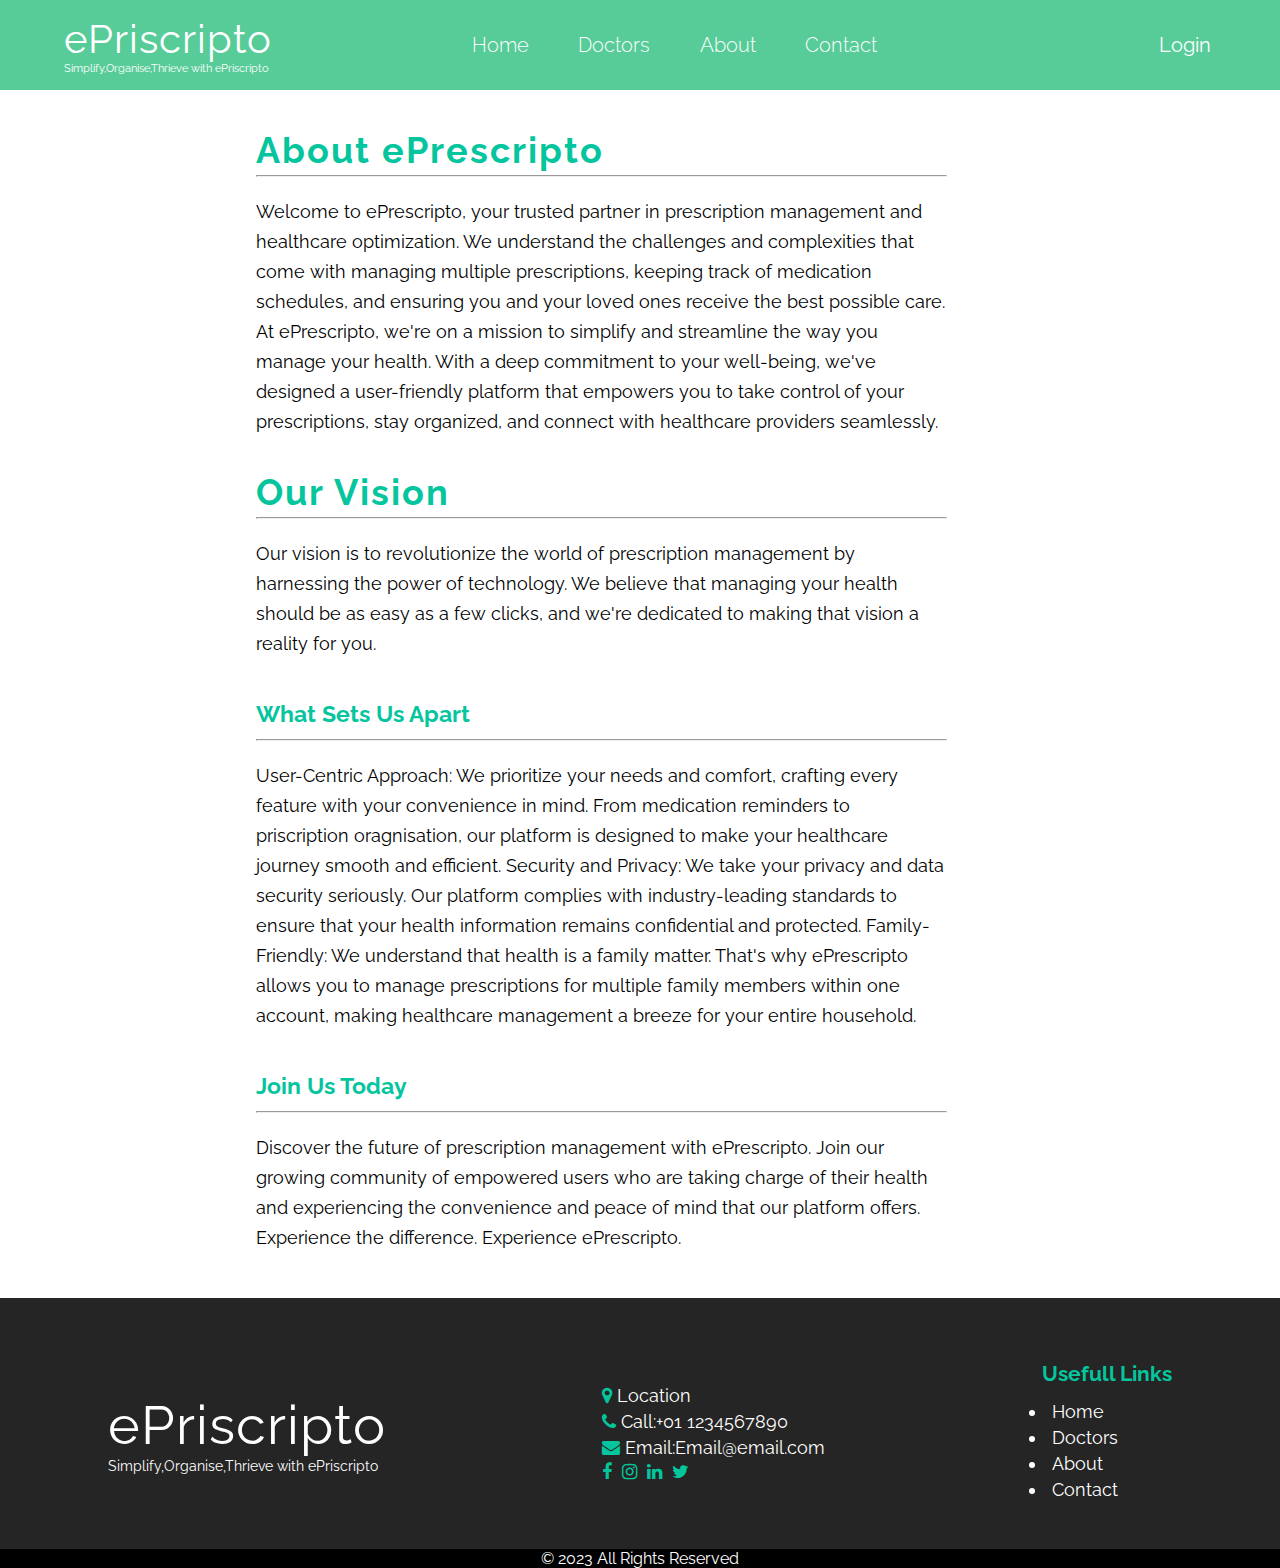
==== commit 847cbc9e: "Merge pull request #4 from just-s-i-d/feature/responsive/add-media-queries" ====
--- a/css/style.css
+++ b/css/style.css
@@ -3,8 +3,10 @@
 :root {
     --green: #04C59D;
     --text: white;
-    --shadow:rgba(6, 197, 157, 0.9);
-    --secondaryText:#252525;
+    --shadow: rgba(6, 197, 157, 0.9);
+    --desText: #cfdbd5;
+    --secondaryText: #252525;
+    --navBackground: #57cc99;
 }
 
 * {
@@ -20,17 +22,30 @@
 }
 
 a {
+    padding: 5px;
+    border-radius: 5px;
     color: white;
     text-decoration: none;
-
-}
-
-a:hover {
-    text-decoration: underline;
+    transition: all 0.4s;
+}
+
+.navbar-container a:hover {
+    background-color: #494242;
 }
 
 input:focus {
     outline: none;
+}
+
+button {
+    width: max-content;
+    color: var(--text);
+    border-color: transparent;
+    border-radius: 10px;
+    padding: 10px 20px;
+    font-size: 18px;
+    cursor: pointer;
+    background-color: var(--green);
 }
 
 .heading {
@@ -56,13 +71,12 @@
     width: 100%;
     color: var(--text);
     height: 10vh;
-    background-color: var(--green);
+    background-color: var(--navBackground);
     display: flex;
     justify-content: space-between;
     align-items: center;
     font-size: 20px;
     z-index: 10;
-    overflow: hidden;
 }
 
 header {
@@ -91,10 +105,8 @@
 .navbar-container-left {
     font-weight: 300;
     display: flex;
-    gap: 10%;
+    gap: 8%;
     flex-grow: 1;
-    flex-shrink: 2;
-
 }
 
 .navbar-container-right {
@@ -105,23 +117,37 @@
     gap: 10%;
 }
 
-.navbar-container-right .search-box input {
-    background-color: transparent;
-    padding: 10px;
-    padding-left: 20px;
-    border: var(--text) 1px solid;
-    border-radius: 50px;
-    transition: all 0.3s;
-}
-
-.navbar-container-right .search-box input::placeholder {
-    font-size: 18px;
-    color: var(--text);
-}
-
-.navbar-container-right .search-box input:focus {
-
-    transform: scale(1.1);
+.navbar-container .menu-icon {
+    position: absolute;
+    top: 5px;
+    right: 5%;
+    width: 40px;
+    cursor: pointer;
+    display: none;
+}
+
+.drop-down-menu {
+    position: absolute;
+    width: 100%;
+    top: 10vh;
+    left: 0;
+    background-color: var(--navBackground);
+    text-align: center;
+    display: none;
+}
+
+.drop-down-menu li {
+    font-size: 22px;
+    padding: 5px;
+    transition: all 0.4s;
+}
+
+.drop-down-menu li:hover {
+    background-color: #494242;
+}
+
+.navbar-container .menu-icon:hover+.drop-down-menu {
+    display: block;
 }
 
 /* styles for navigation bar ends here */
@@ -136,14 +162,15 @@
 }
 
 #home .illustration {
-    width: 100%;
+    width: 40%;
 }
 
 #home .controller-container {
     position: relative;
-    bottom: 10%;
+    bottom: 7%;
     display: flex;
     gap: 20px;
+    display: none;
 }
 
 .controller-container .controller {
@@ -217,38 +244,29 @@
     gap: 5%;
 }
 
-.styled.learn-more{
+.styled.learn-more {
     background-color: #494242;
     transition: all 0.2s;
 }
-.styled.learn-more:hover{
+
+.styled.learn-more:hover {
     transform: scale(1.1);
     box-shadow: 0 0 20px 0 var(--secondaryText);
 }
 
-.get-started{
+.get-started {
     transition: all 0.2s;
 }
-.get-started:hover{
-transform: scale(1.1);
-box-shadow: 0 0 20px 0 var(--shadow);
-}
-
-button {
-    width: max-content;
-    color: var(--text);
-    border-color: transparent;
-    border-radius: 10px;
-    padding: 10px 20px;
-    font-size: 18px;
-    cursor: pointer;
-    background-color: var(--green);
+
+.get-started:hover {
+    transform: scale(1.1);
+    box-shadow: 0 0 20px 0 var(--shadow);
 }
 
 .feature-section {
     position: relative;
     background-color: var(--green);
-    padding: 2% 0 5%;
+    padding: 4% 0;
     color: var(--text);
 }
 
@@ -260,22 +278,24 @@
     display: flex;
     justify-content: center;
     align-items: center;
-    gap: 5%;
+    flex-wrap: wrap;
+        /* gap: 50px; */
+    gap: 30px;
 }
 
 .feature {
     border-radius: 10px;
     text-align: center;
-    padding: 20px 10px;
+    padding: 30px 10px;
     box-shadow: 0 0 10px 10px rgba(0, 0, 0, 0.1);
-    width: 20%;
+    width: 25%;
     height: 20vh;
     background-color: #192e36;
     transition: 0.4s all;
     overflow: hidden;
     display: flex;
     flex-direction: column;
-    justify-content: space-evenly;
+    gap: 10%;
 }
 
 .feature:hover {
@@ -288,13 +308,15 @@
 
 .feature span {
     font-size: 18px;
-    line-height: 25px;
+    line-height: 28px;
     font-weight: 200;
+    color: var(--desText);
+    text-overflow: ellipsis;
 }
 
 .doctors-section {
     position: relative;
-    padding: 2%;
+    padding: 4% 2%;
     width: 100%;
     height: max-content;
     display: flex;
@@ -305,14 +327,10 @@
     color: var(--text);
 }
 
-.doctors-section img {
-    width: 20%;
-    height: 100%;
-}
 
 .doctors-section .doctor-main-container {
-    display: flex;
-
+    flex-grow: 2;
+    display: flex;
     justify-content: center;
     align-items: center;
     gap: 1%;
@@ -320,15 +338,18 @@
 
 .doctor-info-container {
     padding: 0 20px;
-    display: flex;
-    justify-content: center;
-    align-items: center;
-    gap: 5%;
+    height: max-content;
+    display: flex;
+    justify-content: center;
+    align-items: center;
+    gap: 3%;
 }
 
 .doctor {
+    width: 100%;
+    height: max-content;
     background-color: rgba(37, 37, 37, 0.5);
-    padding: 10px;
+    padding: 20px 5px;
     border-radius: 20px;
     display: flex;
     flex-direction: column;
@@ -341,18 +362,27 @@
     transform: scale(1.1);
 }
 
-.doctor img {
-    width: 100%;
+.doctor-illustration {
+    width: 15%;
+}
+
+
+.doctor .profile-pic {
+    margin-bottom: 10px;
+    width: 50%;
+    aspect-ratio: 1;
+    border-radius: 50%;
 }
 
 .how-to-use-section {
     position: relative;
+
     width: 85%;
     margin: 10vh auto;
 }
 
 .steps-container {
-    padding: 2% 10% 5%;
+    padding: 5%;
     box-shadow: 0 0 10px 0 rgba(6, 197, 157, 0.9);
 }
 
@@ -404,7 +434,7 @@
 .testimonial blockquote {
     margin: 20px 0;
     font-size: 22px;
-    line-height: 22px;
+    line-height: 28px;
 }
 
 .testimonial-container .controller {
@@ -415,7 +445,7 @@
 }
 
 .testimonial {
-    max-width: 70%;
+    max-width: 90%;
     padding: 2% 4% 4%;
     box-shadow: 0 0 5px 2px rgba(6, 197, 157, 0.9);
 }
@@ -432,6 +462,7 @@
 }
 
 .contact-main-container {
+    max-width: 90%;
     box-shadow: 0 0 10px 0px rgba(0, 0, 0, 0.7);
     padding: 3%;
     background-color: var(--text);
@@ -445,14 +476,13 @@
 .contact-form-container form input,
 textarea {
     font-size: 18px;
-    margin: 10px 0;
+    margin: 5px 0 10px 0;
     padding: 10px;
     border: var(--green) 1px solid;
 }
 
 footer {
     position: relative;
-
     color: var(--text);
     height: 30vh;
     width: 100%;
@@ -481,19 +511,25 @@
 .footer-container .details-container {
     display: flex;
     flex-direction: column;
+    gap: 5px;
+}
+
+.details-container h3 {
+    margin-bottom: 13px;
+}
+
+.footer-container .details-container .social-icons-container {
+    display: flex;
     gap: 10px;
 }
-.footer-container .details-container .social-icons-container{
-    display: flex;
-    gap:10px;
-}
 
 .footer-container .important-links-container h3 {
-    margin-bottom: 20px;
-}
-.footer-container .important-links-container li{
+    margin-bottom: 15px;
+}
+
+.footer-container .important-links-container li {
     list-style: disc;
-    margin:5px;
+    margin: 5px;
 }
 
 .bottom-bar {
@@ -504,50 +540,122 @@
     bottom: 0;
 }
 
+/* media queries starts here */
 @media (max-width:1350px) {
-    .brand-tagline-container {
-        max-width: 50%;
-    }
-
-    .feature {
-        padding: 15px 5px;
-        width: 25%;
-        /* min-height: 20vh; */
-        height: 20vh;
-
-    }
-}
-
-@media (max-width:1050px) {
-    .brand-tagline-container {
-        max-width: 60%;
-    }
-
-    .feature {
-        padding: 15px 5px;
-        width: 25%;
-        height: 20vh;
-
-    }
-
-    .features-container {
-        gap: 3%;
-    }
-}
-
-@media (max-width:975px) {
+
+    .brand-tagline-container .brand {
+        font-size: 5em;
+        letter-spacing: 5px;
+    }
+
+    .brand-tagline-container .tagline {
+        font-size: 1.6em;
+    }
+
+    /* .doctor h2 {
+        font-size: 20px;
+    }
+
+    .doctor h3 {
+        font-size: 18px;
+    } */
+}
+
+@media (max-width:1150px) {
+    #home {
+        height: 80vh;
+    }
+
+    .brand-tagline-container .brand {
+        font-size: 4.5em;
+        letter-spacing: 5px;
+    }
+
+    .brand-tagline-container .tagline {
+        font-size: 1.4em;
+    }
+
+    .description {
+        font-size: 22px;
+    }
+    .feature{
+        flex-basis: 40%;
+    }
+
+    .doctor-info-container {
+        flex-direction: column;
+        gap: 20px;
+    }
+
+    .doctor-illustration {
+        width: 30%;
+    }
+}
+
+@media(max-width:1024px) {
+    .brand-tagline-container .brand {
+        font-size: 4em;
+        letter-spacing: 5px;
+    }
+
+    .brand-tagline-container .tagline {
+        font-size: 1.3em;
+    }
+
+    .description {
+        font-size: 20px;
+    }
+
+    .heading {
+        font-size: 36px;
+    }
+
     .how-to-use-section {
         width: 90%;
-        margin: 5vh auto;
-    }
-
-    .steps-container {
-        padding: 2% 10% 5%;
-        box-shadow: 0 0 10px 0 rgba(6, 197, 157, 0.9);
+    }
+
+    .steps-container span {
+        font-size: 18px;
+    }
+
+    .testimonial {
+        width: 90%;
+    }
+}
+
+@media (max-width:920px) {
+    .home-container {
+        display: flex;
+        flex-direction: column-reverse;
+    }
+
+    .brand-tagline-container {
+        max-width: 90%;
+        display: flex;
+        flex-direction: column;
+        align-items: center;
+    }
+
+    .brand-tagline-container .brand {
+        font-size: 4.5em;
+    }
+
+    .brand-tagline-container .tagline {
+        font-size: 1.5em;
+    }
+
+    .brand-tagline-container .description {
+        text-align: center;
+    }
+    .feature {
+        flex-basis: 42%;
+    }
+
+    #home .illustration {
+        width: 35%;
     }
 
     .how-to-use-section h4 {
-        color: var(--green);
         font-size: 22px;
         margin: 20px 0 10px;
     }
@@ -557,20 +665,178 @@
     }
 }
 
-@media (max-width:910px) {
-    .steps-container {
-        padding: 2% 10% 5%;
-        box-shadow: 0 0 10px 0 rgba(6, 197, 157, 0.9);
+@media (max-width:820px) {
+    .brand-tagline-container .brand {
+        font-size: 4em;
+        letter-spacing: 5px;
+    }
+
+    .brand-tagline-container .tagline {
+        font-size: 1.4em;
+    }
+
+    .description {
+        font-size: 20px;
+    }
+
+    #home .illustration {
+        width: 40%;
+    }
+
+    .feature {
+        flex-basis: 55%;
     }
 
     .how-to-use-section h4 {
-        color: var(--green);
+        font-size: 22px;
+        margin: 20px 0 10px;
+    }
+
+    .how-to-use-section .step-des {
+        width: 70%;
+    }
+
+    .doctor-illustration {
+        display: none;
+    }
+
+    .heading {
+        font-size: 32px;
+    }
+}
+
+@media (max-width:767px) {
+
+    .navbar-container-left,
+    .navbar-container-right {
+        display: none;
+    }
+
+    .navbar-container .menu-icon {
+        display: block;
+    }
+
+    .brand-tagline-container .brand {
+        font-size: 3.8em;
+        letter-spacing: 5px;
+    }
+.feature {
+    flex-basis: 60%;
+}
+    .brand-tagline-container .tagline {
+        font-size: 1.4em;
+    }
+
+    .description {
+        font-size: 20px;
+    }
+    .feature {
+        flex-basis: 65%;
+    }
+    .how-to-use-section h4 {
+        font-size: 22px;
+        margin: 20px 0 10px;
+    }
+
+    .how-to-use-section .step-des {
+        width: 70%;
+    }
+
+    .contact-main-container {
+        max-width: 60%;
+
+    }
+
+    .contact-form-container form input,
+    textarea {
+        font-size: 16px;
+        margin: 5px 0;
+        padding: 10px;
+    }
+
+    footer {
+        height: 25vh;
+
+    }
+
+    .footer-container {
+        font-size: 15px;
+    }
+
+    .footer-container .brand {
+        font-size: 2.6em;
+    }
+
+    .footer-container .tagline {
+        font-size: .7em;
+    }
+
+}
+
+@media (max-width:575px) {
+    .brand-tagline-container .brand {
+        font-size: 3.5em;
+        letter-spacing: 5px;
+    }
+
+    .brand-tagline-container .tagline {
+        font-size: 1.2em;
+    }
+
+    .description {
         font-size: 18px;
-        margin: 10px 0 5px;
-    }
-
-    .how-to-use-section .step-des {
-        width: 80%;
+        line-height: 22px;
+    }
+    .feature {
+        flex-basis: 70%;
+    }
+    .contact-main-container {
+        max-width: 70%;
+
+    }
+
+    .footer-container {
         font-size: 14px;
     }
-}+
+    .footer-container .brand {
+        font-size: 2.5em;
+    }
+
+    .footer-container .tagline {
+        font-size: .7em;
+    }
+}
+
+@media (max-width:470px) {
+    .brand-tagline-container .brand {
+        font-size: 3.5em;
+        letter-spacing: 5px;
+    }
+
+    .brand-tagline-container .tagline {
+        font-size: 1.2em;
+    }
+
+    .description {
+        font-size: 18px;
+        line-height: 22px;
+    }
+
+    .contact-main-container {
+        max-width: 70%;
+
+    }
+
+    .footer-container {
+        font-size: 14px;
+    }
+
+    .footer-container .brand {
+        font-size: 2.5em;
+    }
+
+    .footer-container .tagline {
+        font-size: .7em;
+    }
+}
--- a/css/about.styles.css
+++ b/css/about.styles.css
@@ -1,26 +1,31 @@
-.about-section{
-    width:60%;
-    margin:5vh auto;
+.about-section {
+    width: 60%;
+    margin: 5vh auto;
 }
-hr{
+
+hr {
     margin-top: 10px;
 }
-.about-container h1{
-font-size: 2em;
-margin:40px 0 20px;
-letter-spacing: 2px;
+
+.about-container h1 {
+    font-size: 2em;
+    margin: 40px 0 20px;
+    letter-spacing: 2px;
 }
-.about-container h3{
+
+.about-container h3 {
     font-size: 1.3em;
-    margin:40px 0 20px;
+    margin: 40px 0 20px;
 }
-h1,h3{
-    color:#04C59D;
+
+h1,
+h3 {
+    color: #04C59D;
 }
-.about-container{
+
+.about-container {
     position: relative;
     font-size: 18px;
     line-height: 30px;
     width: 90%;
-}
-
+}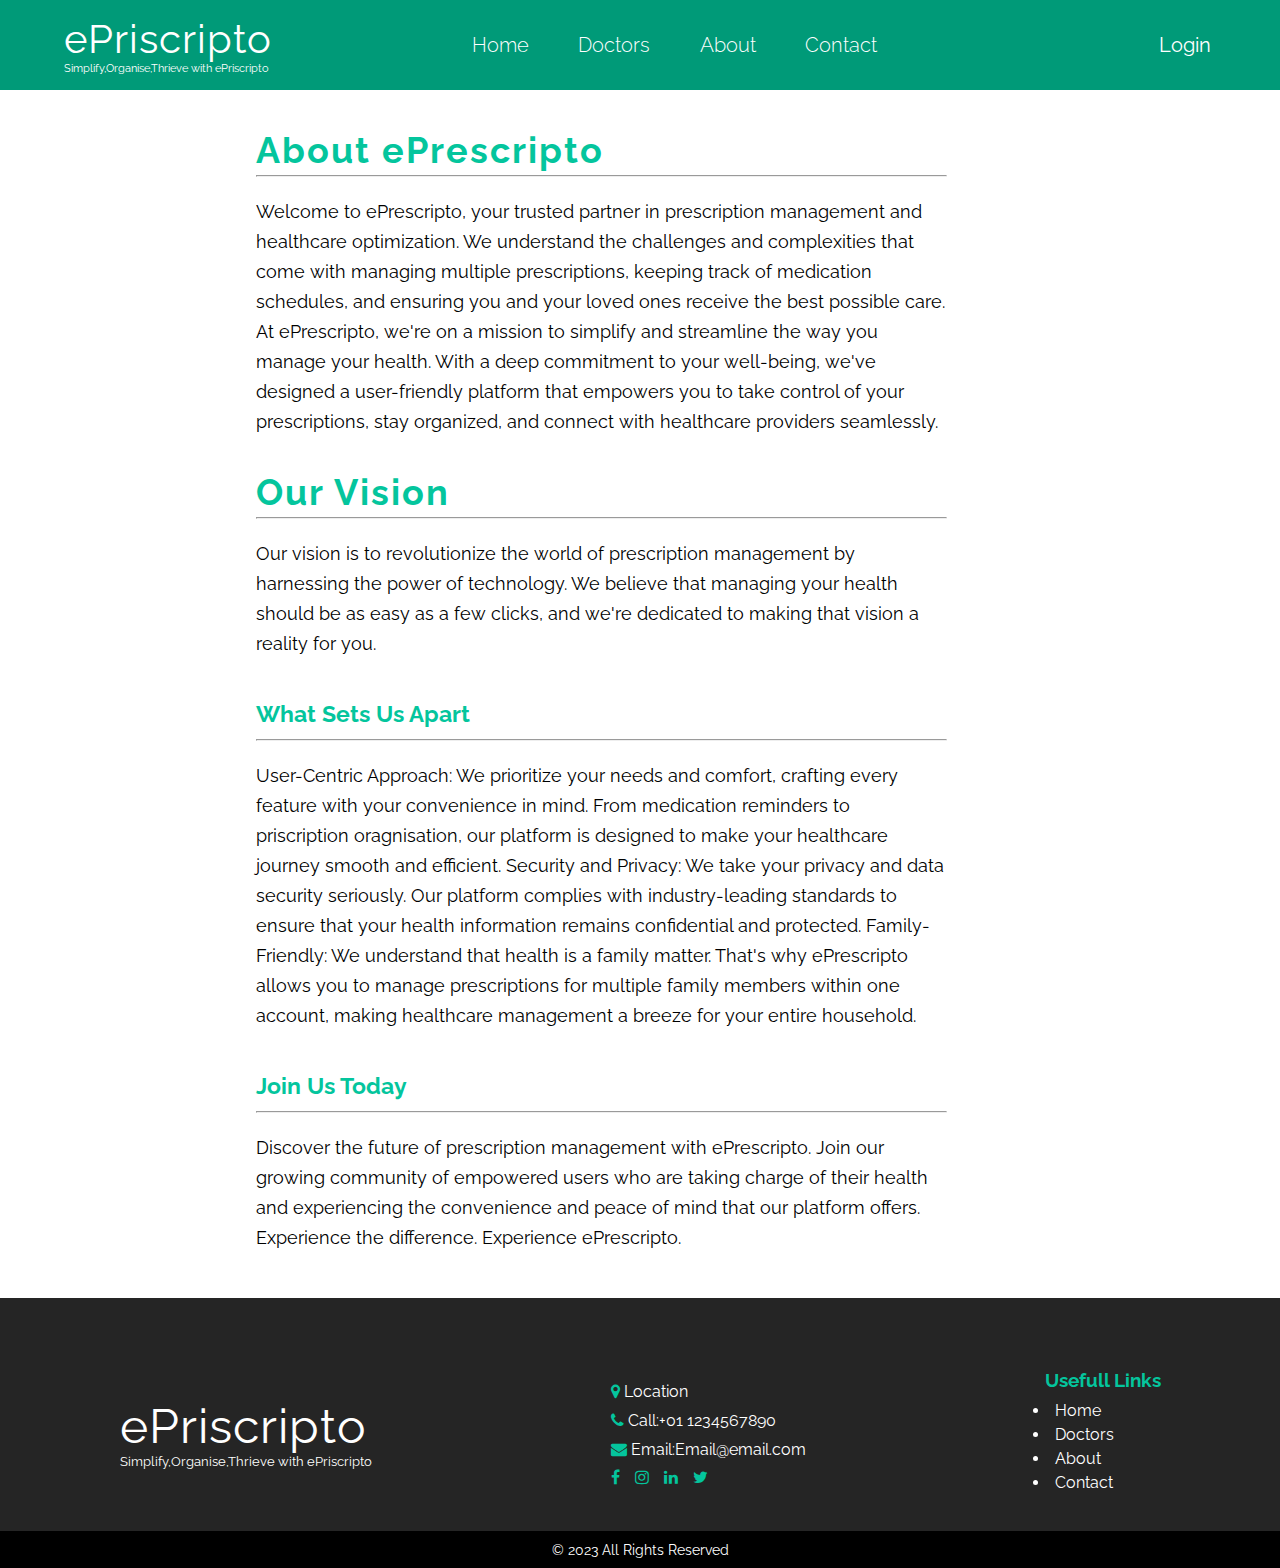
==== commit 504506aa: "feat:crud operations;user dashboard settings page added;" ====
--- a/about.html
+++ b/about.html
@@ -34,53 +34,57 @@
                 <h1>About ePrescripto
                     <hr>
                 </h1>
+                <p>Welcome to ePrescripto, your trusted partner in prescription management and healthcare optimization.
+                    We understand the challenges and complexities that come with managing multiple prescriptions,
+                    keeping track of medication schedules,
+                    and ensuring you and your loved ones receive the best possible care.
 
-                Welcome to ePrescripto, your trusted partner in prescription management and healthcare optimization.
-                We understand the challenges and complexities that come with managing multiple prescriptions, keeping
-                track of medication schedules,
-                and ensuring you and your loved ones receive the best possible care.
-
-                At ePrescripto, we're on a mission to simplify and streamline the way you manage your health.
-                With a deep commitment to your well-being, we've designed a user-friendly platform that empowers you to
-                take control of your prescriptions,
-                stay organized, and connect with healthcare providers seamlessly.
-
+                    At ePrescripto, we're on a mission to simplify and streamline the way you manage your health.
+                    With a deep commitment to your well-being, we've designed a user-friendly platform that empowers you
+                    to
+                    take control of your prescriptions,
+                    stay organized, and connect with healthcare providers seamlessly.
+                </p>
                 <h1>Our Vision
                     <hr>
                 </h1>
-
-                Our vision is to revolutionize the world of prescription management by harnessing the power of
-                technology.
-                We believe that managing your health should be as easy as a few clicks, and we're dedicated to making
-                that vision a reality for you.
-
+                <p>
+                    Our vision is to revolutionize the world of prescription management by harnessing the power of
+                    technology.
+                    We believe that managing your health should be as easy as a few clicks, and we're dedicated to
+                    making
+                    that vision a reality for you.
+                </p>
                 <h3>What Sets Us Apart
                     <hr>
                 </h3>
+                <p>
+                    User-Centric Approach: We prioritize your needs and comfort, crafting every feature with your
+                    convenience in mind.
+                    From medication reminders to priscription oragnisation, our platform is designed to make your
+                    healthcare
+                    journey smooth and efficient.
 
-                User-Centric Approach: We prioritize your needs and comfort, crafting every feature with your
-                convenience in mind.
-                From medication reminders to priscription oragnisation, our platform is designed to make your healthcare
-                journey smooth and efficient.
+                    Security and Privacy: We take your privacy and data security seriously.
+                    Our platform complies with industry-leading standards to ensure that your health information remains
+                    confidential and protected.
 
-                Security and Privacy: We take your privacy and data security seriously.
-                Our platform complies with industry-leading standards to ensure that your health information remains
-                confidential and protected.
-
-                Family-Friendly: We understand that health is a family matter.
-                That's why ePrescripto allows you to manage prescriptions for multiple family members within one
-                account,
-                making healthcare management a breeze for your entire household.
-
+                    Family-Friendly: We understand that health is a family matter.
+                    That's why ePrescripto allows you to manage prescriptions for multiple family members within one
+                    account,
+                    making healthcare management a breeze for your entire household.
+                </p>
                 <h3>Join Us Today
                     <hr>
                 </h3>
+                <p>
+                    Discover the future of prescription management with ePrescripto. Join our growing community of
+                    empowered users who are taking charge of their health and experiencing the convenience and peace of
+                    mind
+                    that our platform offers.
 
-                Discover the future of prescription management with ePrescripto. Join our growing community of
-                empowered users who are taking charge of their health and experiencing the convenience and peace of mind
-                that our platform offers.
-
-                Experience the difference. Experience ePrescripto.
+                    Experience the difference. Experience ePrescripto.
+                </p>
             </div>
         </section>
         <footer>
@@ -108,6 +112,7 @@
             </div>
             <div class="bottom-bar">&copy; 2023 All Rights Reserved</div>
         </footer>
+        <script src="js/about.js"></script>
     </body>
 
 </html>--- a/css/style.css
+++ b/css/style.css
@@ -6,7 +6,7 @@
     --shadow: rgba(6, 197, 157, 0.9);
     --desText: #cfdbd5;
     --secondaryText: #252525;
-    --navBackground: #57cc99;
+    --navBackground: rgb(0, 154, 120);
 }
 
 * {
@@ -37,13 +37,13 @@
     outline: none;
 }
 
-button {
+button.styled {
     width: max-content;
     color: var(--text);
     border-color: transparent;
     border-radius: 10px;
     padding: 10px 20px;
-    font-size: 18px;
+    font-size: 1.2em;
     cursor: pointer;
     background-color: var(--green);
 }
@@ -71,12 +71,12 @@
     width: 100%;
     color: var(--text);
     height: 10vh;
-    background-color: var(--navBackground);
+    background-color:var(--navBackground);
     display: flex;
     justify-content: space-between;
     align-items: center;
     font-size: 20px;
-    z-index: 10;
+    z-index: 99;
 }
 
 header {
@@ -99,10 +99,11 @@
 }
 
 .logo .tagline {
-    font-size: 11px;
+    font-size: .55em;
 }
 
 .navbar-container-left {
+    font-size: 1em;
     font-weight: 300;
     display: flex;
     gap: 8%;
@@ -110,6 +111,7 @@
 }
 
 .navbar-container-right {
+    font-size: 1em;
     display: flex;
     justify-content: flex-end;
     align-items: center;
@@ -117,11 +119,20 @@
     gap: 10%;
 }
 
+.login,.logout,.profile{
+    cursor: pointer;
+}
+.logout.not-active,.login.not-active,.profile.not-active{
+    display: none;
+}
+
+
 .navbar-container .menu-icon {
     position: absolute;
-    top: 5px;
+    height: 60px;
+    top: 1%;
     right: 5%;
-    width: 40px;
+    width: 1.5em;
     cursor: pointer;
     display: none;
 }
@@ -137,7 +148,7 @@
 }
 
 .drop-down-menu li {
-    font-size: 22px;
+    font-size: 1.1em;
     padding: 5px;
     transition: all 0.4s;
 }
@@ -146,11 +157,36 @@
     background-color: #494242;
 }
 
-.navbar-container .menu-icon:hover+.drop-down-menu {
+.navbar-container .drop-down-menu.active {
     display: block;
 }
 
 /* styles for navigation bar ends here */
+.pop-message{
+    display: none;
+    border:1px red solid;
+    font-size: 1.3em;
+    background-color: var(--desText);
+    padding:20px;
+    width: 20%;
+    height:7vh;
+    position: absolute;
+    right:0;
+    z-index: 100;
+    top:15%;;
+    animation: popUp 0.6s;
+}
+.pop-message.active{
+    display: block;
+}
+@keyframes popUp {
+    from{
+        transform: translateX(350px);
+    }
+    to{
+        transform: translateX(0);
+    } 
+}
 
 #home {
     width: 100%;
@@ -188,28 +224,28 @@
     box-shadow: 0 0 10px 0px var(--shadow);
     justify-content: center;
     align-items: center;
-    gap: 5%;
+    gap: 3%;
 }
 
 .brand-tagline-container {
     max-width: 50%;
-    height: 50%;
+    height: 65%;
 }
 
 .brand-tagline-container .brand {
-    font-size: 6em;
+    font-size: 4.5em;
     letter-spacing: 5px;
 }
 
 .brand-tagline-container .tagline {
-    margin: 5px 0 20px;
+    margin: 5px 0;
     width: 33%;
     max-width: max-content;
     text-wrap: nowrap;
     text-overflow: hidden;
     overflow: hidden;
     font-weight: 500;
-    font-size: 1.8em;
+    font-size: 1.6em;
     animation: animate 12s infinite, cursor .6s infinite alternate;
     border-right: 1px solid;
 }
@@ -233,13 +269,15 @@
 }
 
 .description {
-    font-size: 24px;
-    line-height: 30px;
+    max-width: 97%;
+    margin-top: 20px;
+    font-size: 1.3em;
+    line-height: 25px;
     font-weight: 100;
 }
 
 .brand-tagline-container .btn-container {
-    margin-top: 25px;
+    margin-top: 10px;
     display: flex;
     gap: 5%;
 }
@@ -263,10 +301,14 @@
     box-shadow: 0 0 20px 0 var(--shadow);
 }
 
+.section-fonts {
+    font-size: 16px;
+}
+
 .feature-section {
     position: relative;
     background-color: var(--green);
-    padding: 4% 0;
+    padding: 50px 0;
     color: var(--text);
 }
 
@@ -279,7 +321,6 @@
     justify-content: center;
     align-items: center;
     flex-wrap: wrap;
-        /* gap: 50px; */
     gap: 30px;
 }
 
@@ -303,20 +344,21 @@
 }
 
 .feature h2 {
+    font-size: 1.5em;
     font-weight: 500;
 }
 
 .feature span {
-    font-size: 18px;
-    line-height: 28px;
+    font-size: 1em;
+    line-height: 1.5em;
     font-weight: 200;
-    color: var(--desText);
+    color: var(--text);
     text-overflow: ellipsis;
 }
 
 .doctors-section {
     position: relative;
-    padding: 4% 2%;
+    padding: 50px 0;
     width: 100%;
     height: max-content;
     display: flex;
@@ -342,11 +384,12 @@
     display: flex;
     justify-content: center;
     align-items: center;
-    gap: 3%;
+    flex-wrap: wrap;
+    gap: 20px;
 }
 
 .doctor {
-    width: 100%;
+    width: 60%;
     height: max-content;
     background-color: rgba(37, 37, 37, 0.5);
     padding: 20px 5px;
@@ -358,14 +401,21 @@
     transition: all 0.3s;
 }
 
+.doctor h2 {
+    font-size: 1.3em;
+}
+
+.doctor h3 {
+    font-size: 1.1em;
+}
+
 .doctor:hover {
     transform: scale(1.1);
 }
 
 .doctor-illustration {
-    width: 15%;
-}
-
+    width: 25%;
+}
 
 .doctor .profile-pic {
     margin-bottom: 10px;
@@ -376,7 +426,6 @@
 
 .how-to-use-section {
     position: relative;
-
     width: 85%;
     margin: 10vh auto;
 }
@@ -387,30 +436,39 @@
 }
 
 .steps-container span {
-    font-size: 22px;
+    font-size: 1.4em;
+    line-height: 1.4em;
 }
 
 .steps-container ol>li {
     list-style: decimal;
-
+}
+
+.steps-container .illustration {
+    position: absolute;
+    z-index: -1;
+    right: 10%;
+    top: 30%;
 }
 
 .step-heading {
     color: var(--green);
-    font-size: 22px;
-    margin: 20px 0 10px 20px;
+    font-size: 1.4em;
+    margin: 20px 0 20px 20px;
 }
 
 .step-heading .step-des {
     color: #252525;
-    font-size: 18px;
+    margin-top: 5px;
+    font-size: .9em;
     width: 70%;
 }
 
-.step-heading img {
-    width: 40%;
-    height: 90%;
-    float: right;
+.steps-container .illustration {
+    right: 10%;
+    top: 30%;
+    width: 100%;
+    opacity: .2;
 }
 
 .testimonial-section {
@@ -423,35 +481,34 @@
     display: flex;
     justify-content: center;
     align-items: center;
-
 }
 
 .testimonial cite {
     float: right;
-    font-size: 24px;
+    font-size: 1.5em;
 }
 
 .testimonial blockquote {
     margin: 20px 0;
-    font-size: 22px;
+    font-size: 1.4em;
     line-height: 28px;
 }
 
 .testimonial-container .controller {
     background-color: var(--green);
-    padding: 15px 5px 30px;
+    padding: 10px 5px 15px;
     color: var(--text);
-    font-size: 42px;
+    font-size: 2em;
 }
 
 .testimonial {
     max-width: 90%;
-    padding: 2% 4% 4%;
+    padding: 1% 4%;
     box-shadow: 0 0 5px 2px rgba(6, 197, 157, 0.9);
 }
 
 .contact-section {
-    padding: 3%;
+    padding: 6%;
     position: relative;
     background-color: var(--green);
     margin: 5vh 0 0;
@@ -459,13 +516,30 @@
     flex-direction: column;
     justify-content: center;
     align-items: center;
+    height: 70vh;
 }
 
 .contact-main-container {
+    position: relative;
     max-width: 90%;
     box-shadow: 0 0 10px 0px rgba(0, 0, 0, 0.7);
     padding: 3%;
     background-color: var(--text);
+    animation: send 0.4s;
+}
+
+.contact-main-container.not-active {
+    display: none;
+}
+
+@keyframes send {
+    from {
+        transform: scale(0);
+    }
+
+    to {
+        transform: scale(1);
+    }
 }
 
 .contact-form-container form {
@@ -475,10 +549,56 @@
 
 .contact-form-container form input,
 textarea {
-    font-size: 18px;
-    margin: 5px 0 10px 0;
+    font-size: 1em;
+    margin: 10px 0;
     padding: 10px;
     border: var(--green) 1px solid;
+}
+.contact-form-container .styled{
+    margin-top: 10px;
+    padding:5px 10px;
+    font-size: 1em;
+}
+
+.contact-form-container button {
+    font-size: 1.2em;
+}
+
+.contact-section .thanks-container {
+    display: none;
+    padding: 2% 8%;
+    background-color: var(--text);
+    justify-content: center;
+    align-items: center;
+    text-align: center;
+    border-radius: 60px;
+    animation: receive 0.4s;
+}
+
+.contact-section .thanks-container.active {
+    display: block;
+}
+
+@keyframes receive {
+    from {
+        transform: scale(0);
+    }
+
+    to {
+        transform: scale(1);
+    }
+}
+
+.thanks h2 {
+    font-size: 3em;
+}
+
+.thanks h4 {
+    font-size: 1.5em;
+}
+
+.contact-main-container .thanks-container img {
+    width: 30%;
 }
 
 footer {
@@ -490,7 +610,6 @@
     display: flex;
     flex-direction: column;
     justify-content: center;
-
 }
 
 .footer-container {
@@ -511,20 +630,20 @@
 .footer-container .details-container {
     display: flex;
     flex-direction: column;
-    gap: 5px;
+    gap: 10px;
 }
 
 .details-container h3 {
-    margin-bottom: 13px;
+    margin-bottom: 5px;
 }
 
 .footer-container .details-container .social-icons-container {
     display: flex;
-    gap: 10px;
+    gap: 15px;
 }
 
 .footer-container .important-links-container h3 {
-    margin-bottom: 15px;
+    margin-bottom: 10px;
 }
 
 .footer-container .important-links-container li {
@@ -533,310 +652,480 @@
 }
 
 .bottom-bar {
+    font-size: .9em;
     width: 100%;
     background-color: black;
     text-align: center;
     position: absolute;
     bottom: 0;
+    padding: 10px 0;
+}
+
+.reveal {
+    position: relative;
+    transform: translateY(150px);
+    opacity: 0;
+    transition: all 0.5s ease-in;
+}
+
+.reveal.active {
+    transform: translateY(0);
+    opacity: 1;
 }
 
 /* media queries starts here */
-@media (max-width:1350px) {
-
-    .brand-tagline-container .brand {
-        font-size: 5em;
-        letter-spacing: 5px;
-    }
-
-    .brand-tagline-container .tagline {
-        font-size: 1.6em;
-    }
-
-    /* .doctor h2 {
-        font-size: 20px;
-    }
-
-    .doctor h3 {
-        font-size: 18px;
-    } */
-}
-
-@media (max-width:1150px) {
+
+@media (min-width:375px) {
+
+    .navbar-container-left,
+    .navbar-container-right {
+        display: none;
+    }
+
+    .navbar-container .menu-icon {
+        display: block;
+    }
+
+    .navbar-container {
+        font-size: 14px;
+    }
+
     #home {
         height: 80vh;
     }
 
-    .brand-tagline-container .brand {
-        font-size: 4.5em;
-        letter-spacing: 5px;
-    }
-
-    .brand-tagline-container .tagline {
-        font-size: 1.4em;
-    }
-
-    .description {
-        font-size: 22px;
-    }
-    .feature{
-        flex-basis: 40%;
-    }
-
-    .doctor-info-container {
-        flex-direction: column;
-        gap: 20px;
+    #home .illustration {
+        width: 40%;
     }
 
     .doctor-illustration {
-        width: 30%;
-    }
-}
-
-@media(max-width:1024px) {
-    .brand-tagline-container .brand {
-        font-size: 4em;
-        letter-spacing: 5px;
-    }
-
-    .brand-tagline-container .tagline {
-        font-size: 1.3em;
-    }
-
-    .description {
-        font-size: 20px;
-    }
-
-    .heading {
-        font-size: 36px;
-    }
-
-    .how-to-use-section {
-        width: 90%;
-    }
-
-    .steps-container span {
-        font-size: 18px;
-    }
-
-    .testimonial {
-        width: 90%;
-    }
-}
-
-@media (max-width:920px) {
+        display: none;
+    }
+
     .home-container {
+        font-size: 8px;
         display: flex;
         flex-direction: column-reverse;
     }
 
     .brand-tagline-container {
-        max-width: 90%;
+        height: 50%;
+        max-width: 80%;
         display: flex;
         flex-direction: column;
         align-items: center;
     }
 
-    .brand-tagline-container .brand {
-        font-size: 4.5em;
-    }
-
-    .brand-tagline-container .tagline {
-        font-size: 1.5em;
-    }
-
-    .brand-tagline-container .description {
+    .description {
+        margin-top: 10px;
+        line-height: 20px;
         text-align: center;
     }
+
+    .feature-section {
+        font-size: 13px;
+    }
+
+    .doctors-section {
+        font-size: 12px;
+    }
+
     .feature {
-        flex-basis: 42%;
+        padding: 20px 10px;
+        flex-basis: 70%;
+    }
+
+    .section-fonts {
+        font-size: 12px;
+    }
+
+    .steps-container .illustration {
+        right: 10%;
+        top: 30%;
+        width: 100%;
+        opacity: .1;
+    }
+
+    .step-heading .step-des {
+        width: 95%;
+    }
+
+    .testimonial {
+        max-width: 100%;
+    }
+
+    .testimonial blockquote {
+        margin: 10px 0;
+        line-height: 22px;
+    }
+
+    .heading {
+        font-size: 24px;
+    }
+
+    .contact-section {
+        height: 60vh;
+    }
+
+    .contact-main-container {
+        max-width: 80%;
+    }
+
+    .contact-form-container form input,
+    textarea {
+        margin: 8px 0;
+        padding: 5px;
+    }
+
+    .footer-container {
+        font-size: 9px;
+    }
+}
+
+@media (min-width:575px) {
+    .navbar-container {
+        font-size: 14px;
+    }
+
+    #home {
+        height: 90vh;
+    }
+
+    .home-container {
+        font-size: 10px;
     }
 
     #home .illustration {
         width: 35%;
     }
 
-    .how-to-use-section h4 {
-        font-size: 22px;
-        margin: 20px 0 10px;
-    }
-
-    .how-to-use-section .step-des {
+    .brand-tagline-container {
         width: 70%;
     }
-}
-
-@media (max-width:820px) {
-    .brand-tagline-container .brand {
-        font-size: 4em;
-        letter-spacing: 5px;
-    }
-
-    .brand-tagline-container .tagline {
-        font-size: 1.4em;
-    }
-
-    .description {
-        font-size: 20px;
-    }
-
-    #home .illustration {
-        width: 40%;
+
+    .doctors-section {
+        font-size: 13px;
+    }
+
+    .doctor {
+        flex-basis: 40%;
+    }
+
+    .feature-section {
+        font-size: 13px;
     }
 
     .feature {
-        flex-basis: 55%;
-    }
-
-    .how-to-use-section h4 {
-        font-size: 22px;
-        margin: 20px 0 10px;
-    }
-
-    .how-to-use-section .step-des {
-        width: 70%;
-    }
-
-    .doctor-illustration {
-        display: none;
+        flex-basis: 40%;
+    }
+
+    .section-fonts {
+        font-size: 13px;
+    }
+
+    .steps-container .illustration {
+        right: 10%;
+        top: 20%;
+        width: 80%;
+        opacity: .1;
+    }
+
+    .step-heading .step-des {
+        width: 95%;
     }
 
     .heading {
         font-size: 32px;
     }
-}
-
-@media (max-width:767px) {
+
+    .contact-main-container {
+        max-width: 70%;
+    }
+
+    .contact-form-container form {
+        max-width: 100%;
+    }
+
+    .footer-container {
+        font-size: 14px;
+    }
+}
+
+@media(min-width:768px) {
 
     .navbar-container-left,
     .navbar-container-right {
+        display: flex;
+    }
+
+    .navbar-container .menu-icon {
         display: none;
     }
 
-    .navbar-container .menu-icon {
-        display: block;
-    }
-
-    .brand-tagline-container .brand {
-        font-size: 3.8em;
-        letter-spacing: 5px;
-    }
-.feature {
-    flex-basis: 60%;
-}
-    .brand-tagline-container .tagline {
-        font-size: 1.4em;
-    }
-
-    .description {
-        font-size: 20px;
-    }
+    .navbar-container {
+        font-size: 14px;
+    }
+
+    .home-container {
+        font-size: 12px;
+        flex-direction: row;
+    }
+
+    .brand-tagline-container {
+        width: 90%;
+        height: 50%;
+    }
+
+    .doctors-section {
+        font-size: 14px;
+    }
+
+    .doctor {
+        flex-basis: 35%;
+    }
+
+    .feature-section {
+        font-size: 15px;
+    }
+
     .feature {
-        flex-basis: 65%;
-    }
-    .how-to-use-section h4 {
-        font-size: 22px;
-        margin: 20px 0 10px;
-    }
-
-    .how-to-use-section .step-des {
-        width: 70%;
+        padding: 20px 10px;
+        flex-basis: 40%;
+    }
+
+    .section-fonts {
+        font-size: 11px;
+    }
+
+    .steps-container .illustration {
+        right: 10%;
+        top: 20%;
+        width: 80%;
+    }
+
+    .step-heading .step-des {
+        width: 95%;
+    }
+
+    .heading {
+        font-size: 32px;
     }
 
     .contact-main-container {
-        max-width: 60%;
-
+        max-width: 70%;
+    }
+
+    .contact-form-container form {
+        display: flex;
+        flex-direction: column;
+        max-width: 100%;
     }
 
     .contact-form-container form input,
     textarea {
-        font-size: 16px;
-        margin: 5px 0;
-        padding: 10px;
-    }
-
-    footer {
-        height: 25vh;
-
-    }
-
-    .footer-container {
-        font-size: 15px;
-    }
-
-    .footer-container .brand {
-        font-size: 2.6em;
-    }
-
-    .footer-container .tagline {
-        font-size: .7em;
-    }
-
-}
-
-@media (max-width:575px) {
-    .brand-tagline-container .brand {
-        font-size: 3.5em;
-        letter-spacing: 5px;
-    }
-
-    .brand-tagline-container .tagline {
-        font-size: 1.2em;
-    }
-
-    .description {
-        font-size: 18px;
-        line-height: 22px;
-    }
-    .feature {
-        flex-basis: 70%;
-    }
-    .contact-main-container {
-        max-width: 70%;
-
+        margin: 8px 0;
+        padding: 3px;
     }
 
     .footer-container {
         font-size: 14px;
     }
-
-    .footer-container .brand {
-        font-size: 2.5em;
-    }
-
-    .footer-container .tagline {
-        font-size: .7em;
-    }
-}
-
-@media (max-width:470px) {
-    .brand-tagline-container .brand {
-        font-size: 3.5em;
-        letter-spacing: 5px;
-    }
-
-    .brand-tagline-container .tagline {
-        font-size: 1.2em;
+}
+
+@media (min-width:991px) {
+    .navbar-container {
+        font-size: 16px;
+    }
+
+    .home-container {
+        font-size: 12px;
     }
 
     .description {
-        font-size: 18px;
-        line-height: 22px;
+        text-align: left;
+    }
+
+    .brand-tagline-container {
+        width: 50%;
+        height: 60%;
+        align-items: start;
+    }
+
+    .feature-section {
+        font-size: 14px;
+    }
+
+    .feature {
+        padding: 20px;
+        flex-basis: 35%;
+    }
+
+    .section-fonts {
+        font-size: 15px;
+    }
+
+    .steps-container .illustration {
+        top: 20%;
+        width: 60%;
+    }
+
+    .step-heading .step-des {
+        width: 80%;
+    }
+
+    .testimonial {
+        max-width: 90%;
+    }
+
+    .testimonial blockquote {
+        margin: 15px 0;
+        line-height: 28px;
+    }
+
+    .heading {
+        font-size: 38px;
     }
 
     .contact-main-container {
-        max-width: 70%;
-
+        max-width: 50%;
+    }
+
+    .contact-form-container form input,
+    textarea {
+        margin: 10px 0;
+        padding: 15px;
+    }
+}
+
+@media (min-width:1024px) {
+
+    .navbar-container {
+        font-size: 16px;
+    }
+
+    .home-container {
+        font-size: 12px;
+    }
+
+    .feature-section {
+        font-size: 14px;
+    }
+
+    .feature {
+        padding: 20px;
+        flex-basis: 35%;
+    }
+
+    .section-fonts {
+        font-size: 14px;
+    }
+
+    .testimonial blockquote {
+        margin: 15px 0;
+        line-height: 28px;
+    }
+
+    .heading {
+        font-size: 36px;
+    }
+
+    .contact-form-container form input,
+    textarea {
+        margin: 10px 0;
+        padding: 10px;
     }
 
     .footer-container {
         font-size: 14px;
     }
-
-    .footer-container .brand {
-        font-size: 2.5em;
-    }
-
-    .footer-container .tagline {
-        font-size: .7em;
-    }
-}
+}
+
+@media (min-width:1150px) {
+
+    .navbar-container {
+        font-size: 20px;
+    }
+
+    .home-container {
+        font-size: 14px;
+    }
+
+    .brand-tagline-container {
+        width: 50%;
+        height: 45%;
+    }
+
+    .description {
+        margin: 15px 0;
+        line-height: 26px;
+    }
+
+    .feature-section {
+        font-size: 16px;
+    }
+
+    .feature {
+        flex-basis: 30%;
+    }
+
+    .section-fonts {
+        font-size: 16px;
+    }
+
+    .steps-container .illustration {
+        top: 20%;
+        width: 70%;
+    }
+
+    .doctor {
+        flex-basis: 30%;
+    }
+
+    .heading {
+        font-size: 36px;
+    }
+
+    .footer-container {
+        font-size: 16px;
+    }
+}
+
+@media (min-width:1350px) {
+    .navbar-container {
+        font-size: 20px;
+    }
+
+    .brand-tagline-container {
+        width: 50%;
+        height: 50%;
+    }
+
+    .feature-section {
+        font-size: 17px;
+    }
+
+    .feature {
+        flex-basis: 25%;
+    }
+
+    .section-fonts {
+        font-size: 17px;
+    }
+
+    .steps-container .illustration {
+        top: 20%;
+        width: 40%;
+    }
+
+    .heading {
+        font-size: 38px;
+    }
+
+    .contact-main-container {
+        max-width: 80%;
+    }
+
+    .footer-container {
+        font-size: 18px;
+    }
+}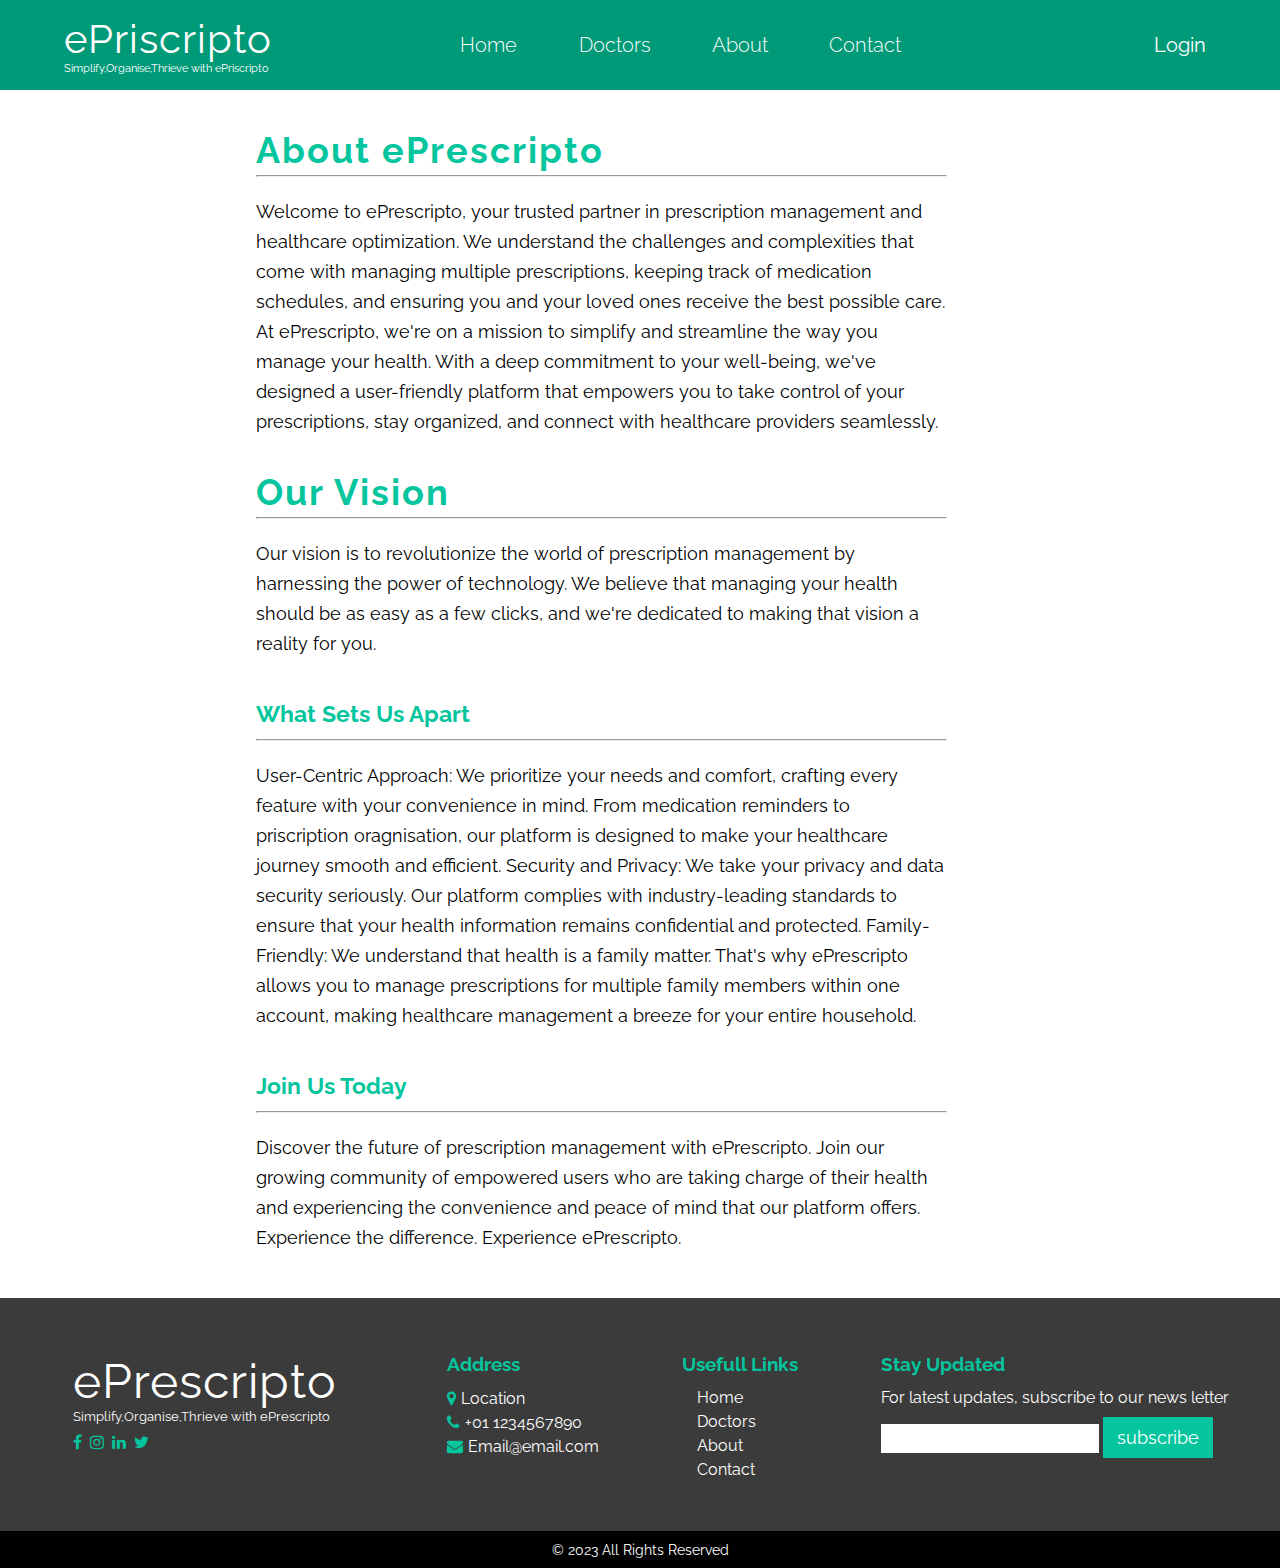
==== commit 0f054fcd: "feat:api integration;minor changes;" ====
--- a/about.html
+++ b/about.html
@@ -1,16 +1,14 @@
 <!DOCTYPE html>
 <html lang="en">
-
     <head>
         <meta charset="UTF-8">
         <meta name="viewport" content="width=device-width, initial-scale=1.0">
         <link rel="stylesheet" href="css/style.css">
         <link rel="stylesheet" href="css/about.styles.css">
-        <link rel="stylesheet"
-            href="https://cdnjs.cloudflare.com/ajax/libs/font-awesome/4.7.0/css/font-awesome.min.css">
+        <link rel="stylesheet" href="https://cdnjs.cloudflare.com/ajax/libs/font-awesome/4.7.0/css/font-awesome.min.css">
+        <link rel="stylesheet" href="css/common.styles.css">
         <title>ePriscripto-About</title>
     </head>
-
     <body>
         <header>
             <nav class="navbar-container">
@@ -88,26 +86,37 @@
             </div>
         </section>
         <footer>
+            <div class="logo">
+                <span class="brand">ePrescripto</span>
+                <span class="tagline">Simplify,Organise,Thrieve with ePrescripto</span>
+                <span class="social-icons-container"><i class="fa fa-facebook"></i><i class="fa fa-instagram"></i><i
+                        class="fa fa-linkedin"></i><i class="fa fa-twitter"></i></span>
+            </div>
             <div class="footer-container">
-                <div class="logo">
-                    <span class="brand">ePriscripto</span>
-                    <span class="tagline">Simplify,Organise,Thrieve with ePriscripto</span>
-                </div>
+                
                 <div class="details-container">
-                    <span><i class="fa fa-map-marker"></i> Location</span>
-                    <span><i class="fa fa-phone"></i> Call:+01 1234567890</span>
-                    <span><i class="fa fa-envelope"></i> Email:Email@email.com</span>
-                    <span class="social-icons-container"><i class="fa fa-facebook"></i><i class="fa fa-instagram"></i><i
-                            class="fa fa-linkedin"></i><i class="fa fa-twitter"></i></span>
+                    <h3>Address</h3>
+                    <span><i class="fa fa-map-marker"></i>Location</span>
+                    <span><i class="fa fa-phone"></i>+01 1234567890</span>
+                    <span><i class="fa fa-envelope"></i>Email@email.com</span>
+
                 </div>
                 <div class="important-links-container">
                     <h3>Usefull Links</h3>
                     <ul>
-                        <li><a href="index.html">Home</a></li>
-                        <li><a href="index.html#contact-us">Doctors</a></li>
+                        <li><a href="#home">Home</a></li>
+                        <li><a href="#doctors">Doctors</a></li>
                         <li><a href="about.html">About</a></li>
-                        <li><a href="index.html#contact-us">Contact</a></li>
+                        <li><a href="#contact-us">Contact</a></li>
                     </ul>
+                </div>
+                <div class="stay-updated">
+                    <h3>Stay Updated</h3>
+                    <span>For latest updates, subscribe to our news letter</span>
+                    <div class="subscribe flex">
+                        <input type="email">
+                        <button class="styled">subscribe</button>
+                    </div>
                 </div>
             </div>
             <div class="bottom-bar">&copy; 2023 All Rights Reserved</div>
--- a/css/style.css
+++ b/css/style.css
@@ -1,28 +1,10 @@
-@import url('https://fonts.googleapis.com/css2?family=Raleway:ital,wght@0,100;0,200;0,300;0,400;1,600&display=swap');
-
-:root {
-    --green: #04C59D;
-    --text: white;
-    --shadow: rgba(6, 197, 157, 0.9);
-    --desText: #cfdbd5;
-    --secondaryText: #252525;
-    --navBackground: rgb(0, 154, 120);
-}
-
-* {
-    font-family: "Raleway";
-    margin: 0;
-    padding: 0;
-    box-sizing: border-box;
-    scroll-behavior: smooth;
-}
 
 li {
     list-style: none;
 }
 
 a {
-    padding: 5px;
+    padding:8px 10px;
     border-radius: 5px;
     color: white;
     text-decoration: none;
@@ -30,7 +12,7 @@
 }
 
 .navbar-container a:hover {
-    background-color: #494242;
+    background-color: #026850;
 }
 
 input:focus {
@@ -51,7 +33,7 @@
 .heading {
     font-size: 42px;
     text-align: center;
-    margin-bottom: 5vh;
+    margin-bottom: 4vh;
 }
 
 .controller {
@@ -71,7 +53,7 @@
     width: 100%;
     color: var(--text);
     height: 10vh;
-    background-color:var(--navBackground);
+    background-color: var(--navBackground);
     display: flex;
     justify-content: space-between;
     align-items: center;
@@ -119,18 +101,23 @@
     gap: 10%;
 }
 
-.login,.logout,.profile{
+.login,
+.logout,
+.profile {
     cursor: pointer;
 }
-.logout.not-active,.login.not-active,.profile.not-active{
+
+.logout.not-active,
+.login.not-active,
+.profile.not-active {
     display: none;
 }
 
 
 .navbar-container .menu-icon {
     position: absolute;
-    height: 60px;
-    top: 1%;
+    height: 20px;
+    top: 3vh;
     right: 5%;
     width: 1.5em;
     cursor: pointer;
@@ -162,30 +149,50 @@
 }
 
 /* styles for navigation bar ends here */
-.pop-message{
+.pop-message {
     display: none;
-    border:1px red solid;
     font-size: 1.3em;
     background-color: var(--desText);
-    padding:20px;
+    padding: 20px 30px;
     width: 20%;
-    height:7vh;
+    height: 7vh;
     position: absolute;
-    right:0;
+    border-radius: 5px;
+    right: 0;
     z-index: 100;
-    top:15%;;
+    top: 12%;
     animation: popUp 0.6s;
-}
-.pop-message.active{
+    color:var(--text);
+}
+
+.pop-message.error {
+    background-color: var(--errorBackground);
+}
+
+.pop-message span#close-toast {
+    position: absolute;
+    right:20px;
+    top:8px;
+    font-size: 1.8em;
+    cursor: pointer;
+}
+
+.pop-message.success {
+    background-color: var(--successBackground);
+}
+
+.pop-message.active {
     display: block;
 }
+
 @keyframes popUp {
-    from{
+    from {
         transform: translateX(350px);
     }
-    to{
+
+    to {
         transform: translateX(0);
-    } 
+    }
 }
 
 #home {
@@ -273,7 +280,7 @@
     margin-top: 20px;
     font-size: 1.3em;
     line-height: 25px;
-    font-weight: 100;
+    font-weight: 200;
 }
 
 .brand-tagline-container .btn-container {
@@ -327,9 +334,9 @@
 .feature {
     border-radius: 10px;
     text-align: center;
-    padding: 30px 10px;
+    padding: 20px 10px;
     box-shadow: 0 0 10px 10px rgba(0, 0, 0, 0.1);
-    width: 25%;
+    width: 30%;
     height: 20vh;
     background-color: #192e36;
     transition: 0.4s all;
@@ -344,7 +351,7 @@
 }
 
 .feature h2 {
-    font-size: 1.5em;
+    font-size: 1.4em;
     font-weight: 500;
 }
 
@@ -427,7 +434,7 @@
 .how-to-use-section {
     position: relative;
     width: 85%;
-    margin: 10vh auto;
+    margin: 8vh auto;
 }
 
 .steps-container {
@@ -468,10 +475,10 @@
     right: 10%;
     top: 30%;
     width: 100%;
-    opacity: .2;
-}
-
-.testimonial-section {
+    opacity: .1;
+}
+
+/* .testimonial-section {
     padding: 1%;
     width: 80%;
     margin: 5vh auto;
@@ -482,53 +489,102 @@
     justify-content: center;
     align-items: center;
 }
-
+/*  */
 .testimonial cite {
     float: right;
-    font-size: 1.5em;
+    font-size: 1.3em;
 }
 
 .testimonial blockquote {
     margin: 20px 0;
-    font-size: 1.4em;
+    font-size: 1.2em;
     line-height: 28px;
 }
 
-.testimonial-container .controller {
+/* .testimonial-container .controller {
     background-color: var(--green);
     padding: 10px 5px 15px;
     color: var(--text);
     font-size: 2em;
+} */
+.testimonial-section {
+    margin: 8vh auto;
+    position: relative;
+    width: 100%;
+    height: 50vh;
+}
+
+.testimonial-container {
+    width: 1200px;
+    position: absolute;
+    top: 50%;
+    left: 50%;
+    transform: translate(-50%, -50%);
+}
+
+.slider-row {
+    display: flex;
+    width: max-content;
+    transition: 0.5s;
 }
 
 .testimonial {
-    max-width: 90%;
-    padding: 1% 4%;
-    box-shadow: 0 0 5px 2px rgba(6, 197, 157, 0.9);
+    padding: 1% 2%;
+    width: 1200px;
+    height: 200px;
+    border-radius: 10px;
+    border: 2px solid var(--green);
+}
+
+.indicators {
+    position: absolute;
+    bottom: -50px;
+    left: 50%;
+    transform: translateX(-50%);
+}
+
+.indicator-btn {
+    display: inline-block;
+    width: 1em;
+    height: 1em;
+    border-radius: 1em;
+    margin: 4px;
+    background-color: var(--green);
+    cursor: pointer;
+    transition: 0.5s;
+}
+
+.indicator-btn.active {
+    width: 45px;
+}
+
+.slider-container {
+    width: 100%;
+    height: 100%;
+    overflow: hidden;
 }
 
 .contact-section {
-    padding: 6%;
+    padding: 50px;
     position: relative;
     background-color: var(--green);
-    margin: 5vh 0 0;
-    display: flex;
-    flex-direction: column;
     justify-content: center;
     align-items: center;
-    height: 70vh;
 }
 
 .contact-main-container {
     position: relative;
-    max-width: 90%;
-    box-shadow: 0 0 10px 0px rgba(0, 0, 0, 0.7);
+    width: 60%;
+    min-height: 43vh;
+    align-items: center;
+    justify-content: center;
     padding: 3%;
+    box-shadow: 0 0 10px 5px rgba(2, 126, 99, 0.637);
     background-color: var(--text);
     animation: send 0.4s;
 }
 
-.contact-main-container.not-active {
+.contact-form.not-active {
     display: none;
 }
 
@@ -542,22 +598,31 @@
     }
 }
 
+.contact-main-container .contact-us-img {
+    width: 40%;
+    height: 50%;
+}
+
 .contact-form-container form {
-    display: flex;
-    flex-direction: column;
+    margin: 0 auto;
+    width: 50%;
+}
+
+.contact-form-container {
+    align-items: center;
 }
 
 .contact-form-container form input,
 textarea {
-    font-size: 1em;
-    margin: 10px 0;
+    font-size: 1.2em;
     padding: 10px;
+    margin: 15px 0;
     border: var(--green) 1px solid;
 }
-.contact-form-container .styled{
-    margin-top: 10px;
-    padding:5px 10px;
-    font-size: 1em;
+
+.contact-form-container .styled {
+    margin-top: 3px;
+    padding: 5px 10px;
 }
 
 .contact-form-container button {
@@ -566,17 +631,20 @@
 
 .contact-section .thanks-container {
     display: none;
+    width: 100%;
     padding: 2% 8%;
     background-color: var(--text);
-    justify-content: center;
-    align-items: center;
     text-align: center;
     border-radius: 60px;
     animation: receive 0.4s;
 }
 
+.thanks-container .thanks img {
+    width: 40%;
+}
+
 .contact-section .thanks-container.active {
-    display: block;
+    display: flex;
 }
 
 @keyframes receive {
@@ -597,22 +665,25 @@
     font-size: 1.5em;
 }
 
-.contact-main-container .thanks-container img {
-    width: 30%;
-}
+.thanks h2,
+.thanks h4 {
+    font-weight: 400;
+}
+
 
 footer {
     position: relative;
     color: var(--text);
-    height: 30vh;
+    height: 35vh;
     width: 100%;
-    background-color: #252525;
+    background-color: var(--footerBg);
     display: flex;
     flex-direction: column;
     justify-content: center;
-}
-
-.footer-container {
+    padding: 50px;
+}
+
+/* .footer-container {
     display: flex;
     justify-content: space-around;
     align-items: center;
@@ -633,12 +704,17 @@
     gap: 10px;
 }
 
+.details-container span i.fa {
+    margin-right: 10px;
+}
+
 .details-container h3 {
     margin-bottom: 5px;
 }
 
-.footer-container .details-container .social-icons-container {
-    display: flex;
+.footer-container  .social-icons-container {
+    display: flex;
+    margin-top: 10px;
     gap: 15px;
 }
 
@@ -649,6 +725,75 @@
 .footer-container .important-links-container li {
     list-style: disc;
     margin: 5px;
+} */
+
+.footer-container {
+    display: flex;
+    justify-content: space-around;
+    align-items: center;
+    font-size: 18px;
+}
+
+footer .logo {
+    position: relative;
+    width: 30%;
+    left: 5%;
+}
+
+footer .logo .brand {
+    font-size: 3em;
+}
+
+.subscribe {
+    margin-top: 10px;
+}
+
+.subscribe input {
+    padding: 10px;
+    font-size: 1.1em;
+    border: none;
+}
+
+.subscribe .styled {
+    border-radius: 0;
+    padding: 8px 12px;
+    font-size: 1em;
+}
+
+footer .logo .tagline {
+    font-size: .8em;
+}
+
+.footer-container .details-container {
+    display: flex;
+    flex-direction: column;
+    gap: 10px;
+}
+
+.details-container span i.fa {
+    margin-right: 10px;
+}
+
+.details-container h3 {
+    margin-bottom: 18px;
+}
+
+.logo .social-icons-container {
+    display: flex;
+    margin-top: 10px;
+    gap: 15px;
+}
+
+.footer-container .important-links-container h3 {
+    margin-bottom: 10px;
+}
+
+.footer-container .important-links-container li {
+    margin: 5px;
+}
+
+.footer-container .stay-updated h3 {
+    margin-bottom: 40px;
 }
 
 .bottom-bar {
@@ -657,6 +802,7 @@
     background-color: black;
     text-align: center;
     position: absolute;
+    left: 0;
     bottom: 0;
     padding: 10px 0;
 }
@@ -684,9 +830,10 @@
 
     .navbar-container .menu-icon {
         display: block;
-    }
-
-    .navbar-container {
+        height: 25px;
+    }
+
+    .navbar-container{
         font-size: 14px;
     }
 
@@ -695,7 +842,7 @@
     }
 
     #home .illustration {
-        width: 40%;
+        width: 45%;
     }
 
     .doctor-illustration {
@@ -703,7 +850,9 @@
     }
 
     .home-container {
-        font-size: 8px;
+        height: 80%;
+        justify-content: space-evenly;
+        font-size: 7px;
         display: flex;
         flex-direction: column-reverse;
     }
@@ -714,29 +863,27 @@
         display: flex;
         flex-direction: column;
         align-items: center;
+        justify-content: center;
     }
 
     .description {
         margin-top: 10px;
-        line-height: 20px;
+        line-height: 18px;
         text-align: center;
     }
 
-    .feature-section {
+    .feature-section,
+    .doctors-section {
         font-size: 13px;
-    }
-
-    .doctors-section {
-        font-size: 12px;
+        padding: 40px 0;
     }
 
     .feature {
-        padding: 20px 10px;
-        flex-basis: 70%;
+        flex-basis: 80%;
     }
 
     .section-fonts {
-        font-size: 12px;
+        font-size: 11px;
     }
 
     .steps-container .illustration {
@@ -750,57 +897,226 @@
         width: 95%;
     }
 
-    .testimonial {
-        max-width: 100%;
+    .heading {
+        font-size: 26px;
+    }
+
+    .testimonial-section {
+        font-size: 11px;
+        margin: 6vh auto 3vh;
+        height: 45vh;
+    }
+
+    .testimonial,
+    .testimonial-container {
+        width: 300px;
+        height: 150px;
     }
 
     .testimonial blockquote {
-        margin: 10px 0;
-        line-height: 22px;
-    }
-
-    .heading {
-        font-size: 24px;
+        line-height: 20px;
+    }
+
+    .indicator-btn {
+        font-size: 10px;
+    }
+
+    .indicator-btn.active {
+        width: 30px;
     }
 
     .contact-section {
-        height: 60vh;
+        height: 70vh;
     }
 
     .contact-main-container {
-        max-width: 80%;
-    }
-
+        min-height: 60vh;
+        padding: 20px;
+        width: 110%;
+    }
+
+    .contact-main-container .contact-us-img {
+        display: none;
+    }
+
+    .contact-form-container form {
+        width: 90%;
+    }
+
+    .contact-form-container form input,
+    textarea {
+        margin: 6px 0;
+        padding: 10px;
+        width: 100%;
+    }
+
+    footer {
+        padding: 20px 10px;
+        justify-content: start;
+        gap: 10%;
+    }
+
+   footer .logo {
+        font-size: 9px;
+        width: 80%;
+    }
+
+    .footer-container {
+        font-size: 8px;
+    }
+
+    .logo .social-icons-container {
+        gap: 8px;
+    }
+
+    .footer-container .details-container {
+        gap: 5px;
+    }
+
+    .details-container span i.fa {
+        margin-right: 5px;
+    }
+
+    .details-container h3 {
+        margin-bottom: 9px;
+    }
+
+    .footer-container {
+        align-items: start;
+    }
+
+    .footer-container .important-links-container ul {
+        margin-top: 13px;
+    }
+
+    .footer-container .important-links-container li {
+        margin: 5px;
+    }
+
+    .footer-container .stay-updated h3 {
+        margin-bottom: 13px;
+    }
+
+    .subscribe input {
+        padding: 5px 10px;
+        font-size: 1em;
+        border: none;
+    }
+
+    .subscribe .styled {
+        border-radius: 0;
+        padding: 8px 12px;
+        font-size: 1.1em;
+    }
+}
+
+@media (min-width:375px) and (min-height:670px) and (max-width:575px) {
+    .contact-section {
+        height: 65vh;
+    }
+
+    .testimonial-section {
+        margin: 4vh auto 3vh;
+        height: 35vh;
+    }
+
+    .contact-main-container {
+        min-height: 55vh;
+    }
     .contact-form-container form input,
     textarea {
         margin: 8px 0;
-        padding: 5px;
-    }
-
+    }
+
+}
+
+@media (min-width:375px) and (min-height:750px) and (max-width:575px) {
+    #home {
+        height: 65vh;
+    }
+
+    .feature {
+        padding: 10px;
+        flex-basis: 70%;
+        height: 16vh;
+        gap: 10%;
+    }
+
+    .contact-section {
+        height: 55vh;
+    }
+
+    .testimonial-section {
+        margin: 4vh auto 3vh;
+        height: 30vh;
+    }
+
+    .contact-main-container {
+        min-height: 45vh;
+    }
+
+    footer {
+        padding: 30px 10px 20px;
+        height: 30vh;
+    }
+}
+
+@media (min-width:450px) and (max-width:575px) {
+    .feature {
+        padding: 20px;
+        flex-basis: 75%;
+        height: 15vh;
+        gap: 12%;
+    }
+
+    #home {
+        height: 70vh;
+    }
+
+    .testimonial,
+    .testimonial-container {
+        width: 400px;
+        height: 160px;
+        font-size: 12px;
+    }
+
+    .testimonial-section {
+        margin: 6vh auto 4vh;
+        height: 30vh;
+    }
+
+    .contact-section {
+        height: 55vh;
+    }
+
+    .contact-main-container {
+        min-height: 45vh;
+        padding: 20px;
+        width: 100%;
+    }
+
+    footer .logo,
     .footer-container {
-        font-size: 9px;
+        font-size: 10px;
     }
 }
 
 @media (min-width:575px) {
     .navbar-container {
-        font-size: 14px;
-    }
-
-    #home {
-        height: 90vh;
+        font-size: 20px;
     }
 
     .home-container {
-        font-size: 10px;
-    }
-
-    #home .illustration {
+        font-size: 11px;
+        height: 75%;
+    }
+
+    .home-container .illustration {
         width: 35%;
     }
 
     .brand-tagline-container {
-        width: 70%;
+        height: 60%;
     }
 
     .doctors-section {
@@ -817,6 +1133,7 @@
 
     .feature {
         flex-basis: 40%;
+        height: 18vh;
     }
 
     .section-fonts {
@@ -838,54 +1155,92 @@
         font-size: 32px;
     }
 
+    .testimonial-section {
+        height: 35vh;
+    }
+
+    .testimonial,
+    .testimonial-container {
+        width: 450px;
+        height: 180px;
+        font-size: 16px;
+    }
+
+    .testimonial blockquote {
+        line-height: 26px;
+    }
+
+    .contact-section {
+        height: 60vh;
+    }
+
     .contact-main-container {
-        max-width: 70%;
-    }
-
+        min-height: 50vh;
+        padding: 20px;
+        width: 90%;
+    }
+    .contact-form-container form input,
+    textarea {
+        margin: 10px 0;
+    }
     .contact-form-container form {
-        max-width: 100%;
-    }
-
+        width: 90%;
+    }
+
+    footer {
+        padding: 30px 10px 20px;
+    }
+
+   footer .logo,
     .footer-container {
-        font-size: 14px;
+        font-size: 12px;
     }
 }
 
 @media(min-width:768px) {
 
-    .navbar-container-left,
-    .navbar-container-right {
+    .navbar-container-left,.navbar-container-right {
         display: flex;
+    }
+
+    .navbar-container {
+        font-size: 16px;
     }
 
     .navbar-container .menu-icon {
         display: none;
     }
 
-    .navbar-container {
-        font-size: 14px;
+    #home {
+        height: 75vh;
+    }
+
+    #home .illustration {
+        width: 40%;
     }
 
     .home-container {
-        font-size: 12px;
+        font-size: 11px;
         flex-direction: row;
     }
 
     .brand-tagline-container {
-        width: 90%;
+        width: 60%;
         height: 50%;
     }
 
-    .doctors-section {
-        font-size: 14px;
+    .description {
+        line-height: 20px;
     }
 
     .doctor {
         flex-basis: 35%;
     }
 
-    .feature-section {
+    .feature-section,
+    .doctors-section {
         font-size: 15px;
+        padding: 50px 0;
     }
 
     .feature {
@@ -911,7 +1266,17 @@
         font-size: 32px;
     }
 
+    .testimonial-section {
+        font-size: 16px;
+    }
+
+    .testimonial,
+    .testimonial-container {
+        width: 600px;
+    }
+
     .contact-main-container {
+        width: 70%;
         max-width: 70%;
     }
 
@@ -921,28 +1286,43 @@
         max-width: 100%;
     }
 
-    .contact-form-container form input,
-    textarea {
-        margin: 8px 0;
-        padding: 3px;
-    }
-
+    footer {
+        height: 40vh;
+        padding: 40px 10px 20px;
+    }
+
+    footer .logo,
     .footer-container {
         font-size: 14px;
     }
 }
 
-@media (min-width:991px) {
+@media (min-width:950px) {
     .navbar-container {
         font-size: 16px;
     }
 
+    .navbar-container-right {
+        display: flex;
+    }
+
+    #home {
+        height: 80vh;
+    }
+
     .home-container {
+        width: 85%;
+        height: 80%;
         font-size: 12px;
+    }
+
+    #home .illustration {
+        width: 35%;
     }
 
     .description {
         text-align: left;
+        line-height: 22px;
     }
 
     .brand-tagline-container {
@@ -957,7 +1337,11 @@
 
     .feature {
         padding: 20px;
-        flex-basis: 35%;
+        flex-basis: 30%;
+    }
+
+    .doctor {
+        flex-basis: 30%;
     }
 
     .section-fonts {
@@ -973,8 +1357,90 @@
         width: 80%;
     }
 
-    .testimonial {
-        max-width: 90%;
+    .testimonial-section {
+        font-size: 18px;
+        height: 40vh;
+    }
+
+    .testimonial,
+    .testimonial-container {
+        width: 750px;
+    }
+
+    .testimonial blockquote {
+        font-size: 1.4em;
+        margin: 15px 0;
+        line-height: 28px;
+    }
+
+    .contact-section {
+        height: 65vh;
+        padding: 20px;
+    }
+
+    .contact-main-container {
+        width: 75%;
+        height: 55vh;
+    }
+
+    .contact-form-container form {
+        width: 50%;
+    }
+
+    .contact-main-container .contact-us-img {
+        display: block;
+    }
+
+    .heading {
+        font-size: 38px;
+    }
+
+    footer {
+        height: 28vh;
+        padding: 50px 10px;
+        flex-direction: row;
+        align-items: start;
+    }
+
+    footer .logo {
+        width: 25%;
+    }
+
+    .footer-container {
+        width: 80%;
+    }
+}
+
+@media (min-width:1024px) {
+
+    .navbar-container {
+        font-size: 16px;
+    }
+
+    .home-container {
+        font-size: 12px;
+    }
+
+    .description {
+        line-height: 24px;
+    }
+
+    .feature-section {
+        font-size: 14px;
+    }
+
+    .feature {
+        padding: 20px;
+        flex-basis: 26%;
+        height: 20vh;
+    }
+
+    .section-fonts {
+        font-size: 14px;
+    }
+
+    .doctor {
+        flex-basis: 25%;
     }
 
     .testimonial blockquote {
@@ -982,77 +1448,42 @@
         line-height: 28px;
     }
 
+    .contact-section {
+        height: 65vh;
+        padding: 20px;
+    }
+
+    .contact-main-container {
+        width: 65%;
+        height: 55vh;
+    }
+
     .heading {
-        font-size: 38px;
-    }
-
-    .contact-main-container {
-        max-width: 50%;
-    }
-
-    .contact-form-container form input,
-    textarea {
-        margin: 10px 0;
-        padding: 15px;
-    }
-}
-
-@media (min-width:1024px) {
+        font-size: 36px;
+    }
+
+    footer .logo,
+    .footer-container {
+        font-size: 15px;
+    }
+}
+
+@media (min-width:1150px) {
 
     .navbar-container {
-        font-size: 16px;
+        font-size: 20px;
+    }
+
+    #home {
+        height: 85vh;
     }
 
     .home-container {
         font-size: 12px;
     }
 
-    .feature-section {
-        font-size: 14px;
-    }
-
-    .feature {
-        padding: 20px;
-        flex-basis: 35%;
-    }
-
-    .section-fonts {
-        font-size: 14px;
-    }
-
-    .testimonial blockquote {
-        margin: 15px 0;
-        line-height: 28px;
-    }
-
-    .heading {
-        font-size: 36px;
-    }
-
-    .contact-form-container form input,
-    textarea {
-        margin: 10px 0;
-        padding: 10px;
-    }
-
-    .footer-container {
-        font-size: 14px;
-    }
-}
-
-@media (min-width:1150px) {
-
-    .navbar-container {
-        font-size: 20px;
-    }
-
-    .home-container {
-        font-size: 14px;
-    }
-
     .brand-tagline-container {
-        width: 50%;
-        height: 45%;
+        width: 45%;
     }
 
     .description {
@@ -1078,13 +1509,50 @@
     }
 
     .doctor {
-        flex-basis: 30%;
+        flex-basis: 28%;
+    }
+
+    .testimonial-section {
+        font-size: 20px;
+    }
+
+    .testimonial,
+    .testimonial-container {
+        width: 850px;
+    }
+
+    .indicator-btn {
+        font-size: 15px;
+    }
+
+    .indicator-btn.active {
+        width: 45px;
+    }
+
+    .contact-section {
+        padding: 5% 10%;
+        height: 70vh;
+    }
+
+    .contact-main-container {
+        width: 80%;
+        height: 60vh;
+    }
+
+    .contact-form-container .styled {
+        margin-top: 6px;
     }
 
     .heading {
         font-size: 36px;
     }
 
+    footer {
+        height: 30vh;
+        padding: 55px 10px;
+    }
+
+    footer .logo,
     .footer-container {
         font-size: 16px;
     }
@@ -1095,8 +1563,16 @@
         font-size: 20px;
     }
 
+    .home-container {
+        font-size: 14px;
+    }
+
+    #home {
+        height: 90vh;
+    }
+
     .brand-tagline-container {
-        width: 50%;
+        width: 45%;
         height: 50%;
     }
 
@@ -1105,6 +1581,7 @@
     }
 
     .feature {
+        padding: 25px 20px;
         flex-basis: 25%;
     }
 
@@ -1121,11 +1598,69 @@
         font-size: 38px;
     }
 
+    .testimonial-section {
+        height: 45vh;
+        margin: 6vh auto 2vh;
+        font-size: 20px;
+    }
+
+    .testimonial,
+    .testimonial-container {
+        width: 1200px;
+    }
+
+    .testimonial blockquote {
+        font-size: 1.6em;
+    }
+
+    .contact-section {
+        height: 75vh;
+    }
+
     .contact-main-container {
-        max-width: 80%;
-    }
-
+        height: 70vh;
+        width: 70%;
+    }
+
+    .contact-form-container .styled {
+        margin-top: 10px;
+    }
+
+    footer {
+        height: 35vh;
+        padding: 4% 2%;
+    }
+
+    footer .logo,
     .footer-container {
-        font-size: 18px;
+        font-size: 19px;
+    }
+
+    .logo .social-icons-container {
+        gap: 15px;
+    }
+
+    .footer-container .details-container {
+        gap: 10px;
+    }
+
+    .details-container span i.fa {
+        margin-right: 10px;
+    }
+
+    .details-container h3 {
+        margin-bottom: 12px;
+    }
+
+    .footer-container .important-links-container ul {
+        margin-top: 19px;
+    }
+
+    .footer-container .important-links-container li {
+        margin-bottom: 10px;
+    }
+
+    .footer-container .stay-updated h3 {
+        margin-bottom: 19px;
     }
 }--- a/css/common.styles.css
+++ b/css/common.styles.css
@@ -0,0 +1,23 @@
+@import url('https://fonts.googleapis.com/css2?family=Raleway:ital,wght@0,100;0,200;0,300;0,400;1,600&display=swap');
+
+:root {
+    --green: #04C59D;
+    --text: white;
+    --shadow: rgba(6, 197, 157, 0.9);
+    --desText: #cfdbd5;
+    --secondaryText: #252525;
+    --navBackground: rgb(0, 154, 120);
+    --errorText: #c74244;
+    --errorBackground: #c74244;
+    --successBackground: #4aa155;
+    --footerBg: #3b3b3b;
+    --green: #04C59D;
+}
+
+* {
+    font-family: "Raleway";
+    margin: 0;
+    padding: 0;
+    box-sizing: border-box;
+    scroll-behavior: smooth;
+}